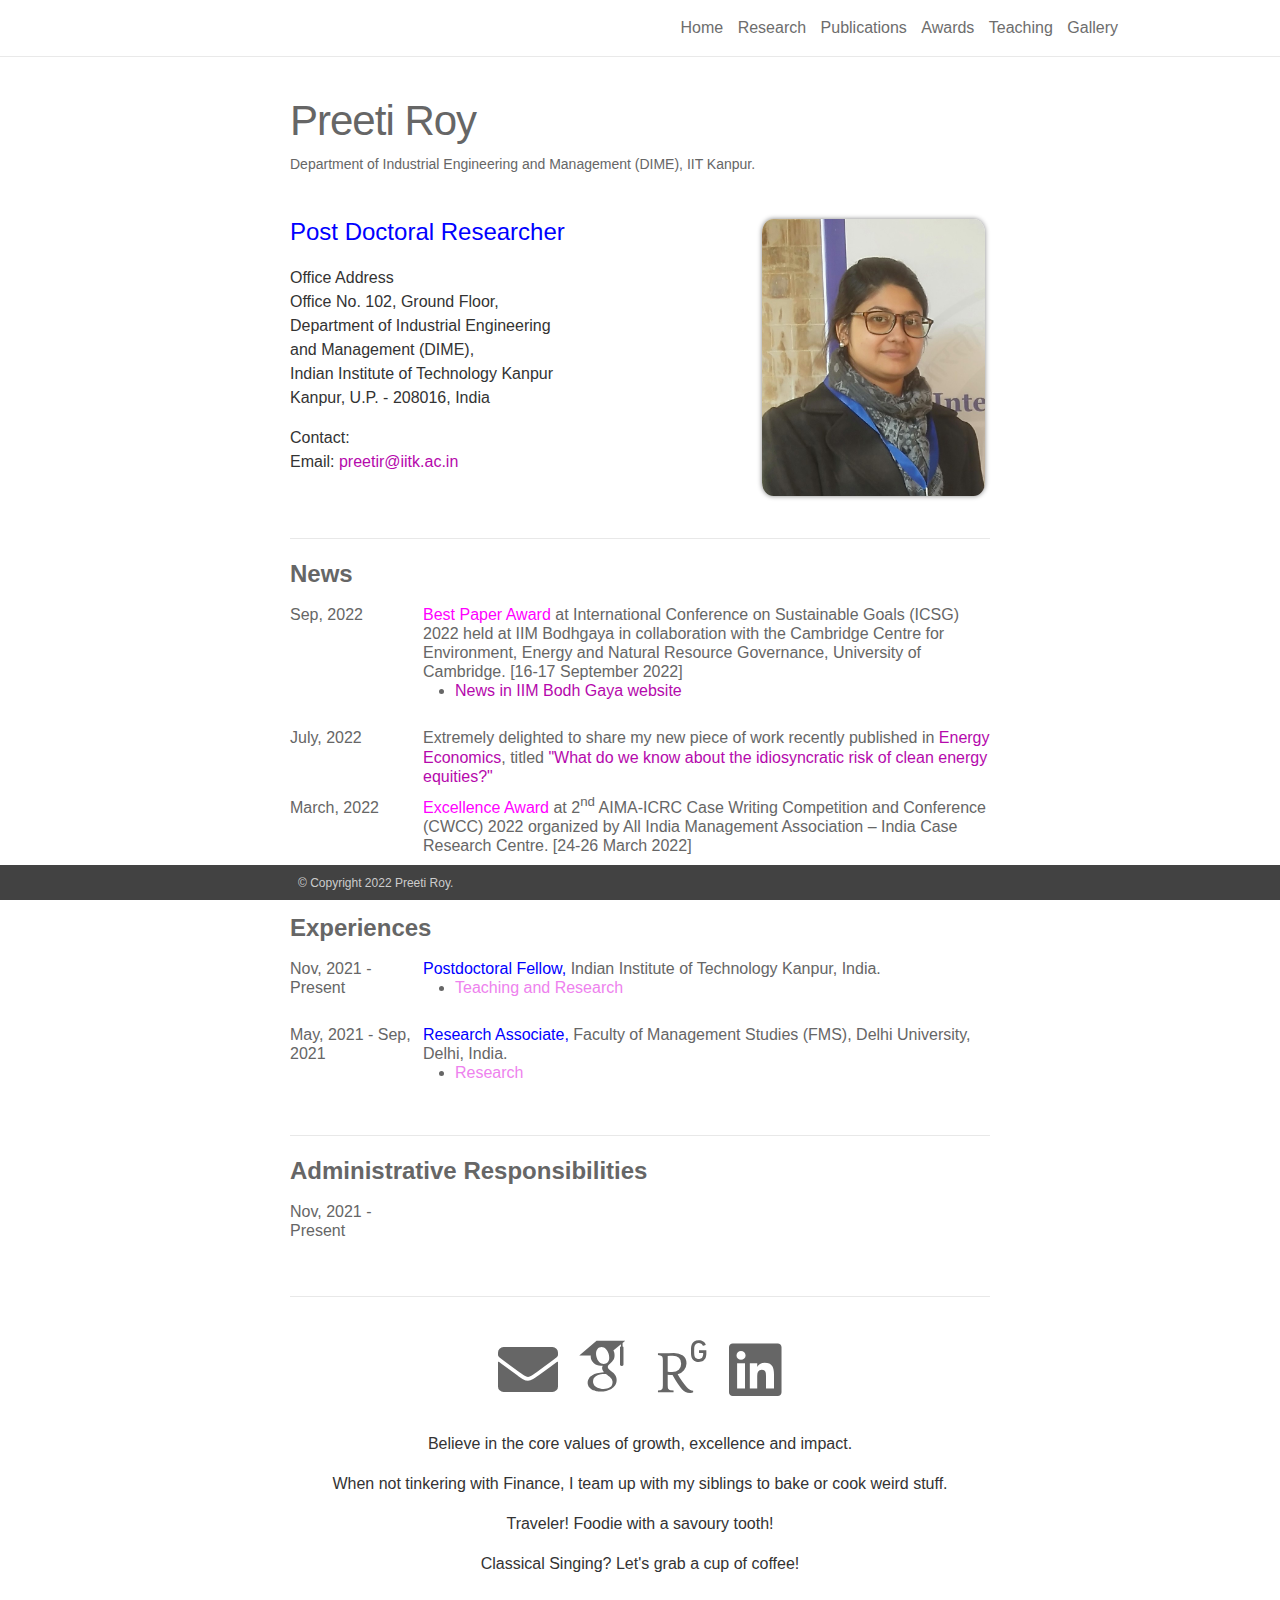
==== index.html @ ba915fcb "Add files via upload" ====
<!DOCTYPE html>
<html>
<meta http-equiv="content-type" content="text/html;charset=utf-8" />

<head>
  <meta charset="utf-8">
  <meta name="viewport" content="width=device-width initial-scale=1" />
  <meta http-equiv="X-UA-Compatible" content="IE=edge">
  <title>Preeti Roy | Home</title>
  <meta name="description" content="I am an Postdoctoral Research Associate in the Department of Industrial Engineering and Management at  the Indian Institute of Technology, Kanpur. 
">
  <link rel="shortcut icon" href="assets/img/favicon.html">
  <link rel="stylesheet" href="assets/css/main.css">
  <link rel="canonical" href="index.html">
</head>

<body>
  <header class="site-header">
    <div class="wrapper">
      <nav class="site-nav">
        <input type="checkbox" id="nav-trigger" class="nav-trigger" />
        <label for="nav-trigger">
          <span class="menu-icon">
            <svg viewBox="0 0 18 15" width="18px" height="15px">
              <path fill="#424242"
                d="M18,1.484c0,0.82-0.665,1.484-1.484,1.484H1.484C0.665,2.969,0,2.304,0,1.484l0,0C0,0.665,0.665,0,1.484,0 h15.031C17.335,0,18,0.665,18,1.484L18,1.484z" />
              <path fill="#424242"
                d="M18,7.516C18,8.335,17.335,9,16.516,9H1.484C0.665,9,0,8.335,0,7.516l0,0c0-0.82,0.665-1.484,1.484-1.484 h15.031C17.335,6.031,18,6.696,18,7.516L18,7.516z" />
              <path fill="#424242"
                d="M18,13.516C18,14.335,17.335,15,16.516,15H1.484C0.665,15,0,14.335,0,13.516l0,0 c0-0.82,0.665-1.484,1.484-1.484h15.031C17.335,12.031,18,12.696,18,13.516L18,13.516z" />
            </svg>
          </span>
        </label>
        <div class="trigger">
          <!-- About -->
          <a class="page-link" href="index.html">Home</a>
          <a class="page-link" href="research/research.html">Research</a>
          <a class="page-link" href="publications/publications.html">Publications</a>
          <a class="page-link" href="awards/awards.html">Awards</a>
          <a class="page-link" href="teaching/teaching.html">Teaching</a>
          <!-- CV link -->
          <!--<a class="page-link" href="assets/pdf/CV_Preeti.pdf">CV</a>-->
          <a class="page-link" href="gallery/gallery.html">Gallery</a>
        </div>
      </nav>
    </div>
  </header>
  <div class="page-content">
    <div class="wrapper">
      <div class="post">
        <header class="post-header">
          <h1 class="post-title"><strong>Preeti</strong> Roy</h1>
          <h5 class="post-description"><a href="https://www.iitk.ac.in/ime/"> Department of Industrial Engineering and
              Management (DIME)</a>, <a href="https://www.iitk.ac.in/">IIT Kanpur</a>.</h5>
        </header>
        <article class="post-content <strong>Preeti</strong> Roy clearfix">
          <div class="profile col one right">
            <!--<img class="one" src="assets/img/Preeti_1.jpg">-->
            <!--<img src="assets/img/Roy1.jpeg" alt="preeti" width="100%" style="border-radius:5%">
            <img src="assets/img/Roy2.jpeg" alt="preeti" width="100%" style="border-radius:5%">
            <img src="assets/img/ROY3.jpeg" alt="preeti" width="100%" style="border-radius:5%">-->
            <!--<img src="assets/img/ps.jpg" alt="preeti" width="100%" style="border-radius:5%">-->
            <!--<img src="assets/img/Preeti_1.jpg" alt="preeti" width="100%" style="border-radius:5%">-->
            <img src="assets/img/Gallery/IIFT_2022/DEC_IIFT_2022_cropped.jpg" alt="preeti" width="100%"
              style="border-radius:5%">
            <!--<img src="assets/img/Roy2.jpeg" alt="preeti" width="100%"
              style="border-radius:5%">-->
          </div>
          <div id="detail">
            <!-- 1st paragraph: Details-->
            <p>
              <font size="5">
                <font color="blue">Post Doctoral Researcher</br></font>
              </font>
            <p><strong>Office Address</strong><br />
              Office No. 102, Ground Floor,</br>
              Department of Industrial Engineering</br>
              and Management (DIME),</br>
              Indian Institute of Technology Kanpur</br>
              Kanpur, U.P. - 208016, India</font></br>


            </p>
            <!-- 2nd paragraph: Contact-->
            <p><strong>Contact:</strong><br />
              <strong>Email:</strong> <a href="mailto:preetir@iitk.ac.in">preetir@iitk.ac.in</a><br />
              <!--<strong>Phone:</strong> (internal) +91-512-679 (landline), (external) +91--->
            </p>
          </div>
        </article>
        <div class="news">
          <h2>News</h2>
          <table>
            <tr>
              <td class="date">Sep, 2022</td>
              <td class="announcement">
                <font size="3">
                  <font color="magenta">Best Paper Award</font>
                </font> at International Conference on Sustainable Goals (ICSG) 2022 held at IIM Bodhgaya in
                collaboration with the Cambridge Centre for Environment, Energy and Natural Resource Governance,
                University of Cambridge. [16-17 September 2022]
                <ul>
                  <li><a href="https://iimbg.ac.in/icsg2022/">News in IIM Bodh Gaya website</a></li>

                </ul>
              </td>
            </tr>
            <tr>
              <td class="date">July, 2022</td>
              <td class="announcement">
                Extremely delighted to share my new piece of work recently published in <a
                  href="https://www.sciencedirect.com/journal/energy-economics">Energy Economics</a>, titled <a
                  href="https://www.sciencedirect.com/science/article/pii/S0140988322003218?dgcid=author">"What do we
                  know about the idiosyncratic risk of clean energy equities?"</a>
              </td>
            </tr>
            <tr>
              <td class="date">March, 2022</td>
              <td class="announcement">
                <font size="3">
                  <font color="magenta">Excellence Award</font>
                </font> at 2<sup>nd</sup> AIMA-ICRC Case Writing Competition and Conference (CWCC) 2022 organized by All
                India Management Association – India Case Research Centre. [24-26 March 2022]
              </td>
            </tr>
          </table>
        </div>



        </article>
        <div class="news">
          <h2>Experiences</h2>
          <table>
            <tr>
              <td class="date">Nov, 2021 - Present</td>
              <td class="announcement">
                <font size="3">
                  <font color="blue">Postdoctoral Fellow,</font>
                </font>Indian Institute of Technology Kanpur, India.
                <ul>
                  <li>
                    <font size="3">
                      <font color="Violet">Teaching and Research</font>
                    </font>
                  </li>

                </ul>
              </td>
            </tr>


            <tr>
              <td class="date">May, 2021 - Sep, 2021</td>
              <td class="announcement">
                <font size="3">
                  <font color="blue">Research Associate,</font>
                </font>Faculty of Management Studies (FMS), Delhi University, Delhi, India.
                <ul>
                  <li>
                    <font size="3">
                      <font color="Violet">Research</font>
                    </font>
                  </li>

                </ul>
              </td>
            </tr>
          </table>
        </div>


        </article>
        <div class="news">
          <h2>Administrative Responsibilities</h2>
          <table>
            <tr>
              <td class="date">Nov, 2021 - Present</td>
              <td class="announcement">

              </td>
            </tr>
          </table>
        </div>

        <div class="social">
          <span class="contacticon center">
            <a href="mailto:preetir@iitk.ac.in"><i class="fas fa-envelope"></i></a>
            <a href="https://scholar.google.com/" target="_blank" title="Google Scholar"><i
                class="ai ai-google-scholar"></i></a>
            <a href="https://scholar.google.com/" target="_blank" title="ResearchGate"><i
                class="ai ai-researchgate"></i></a>
            <a href="https://scholar.google.com/" target="_blank" title="linkedin"><i class="fab fa-linkedin"></i></a>



          </span>
          <div class="col four caption">
            <p>Believe in the core values of growth, excellence and impact.</p>
            <p>When not tinkering with Finance, I team up with my siblings to bake or cook weird stuff.</p>
            <p>Traveler! Foodie with a savoury tooth!</p>
            <p>Classical Singing? Let's grab a cup of coffee!</p>
          </div>
        </div>
      </div>
    </div>
  </div>




  <footer>
    <div class="wrapper">
      &copy; Copyright 2022 Preeti Roy.
    </div>
  </footer>



  <!-- Load jQuery -->
  <script src="../code.jquery.com/jquery-1.12.4.min.js"></script>
  <!-- Load Common JS -->
  <script src="assets/js/common.js"></script>
  <!-- Include custom icon fonts -->
  <link rel="stylesheet" href="assets/css/fontawesome-all.min.css">
  <link rel="stylesheet" href="assets/css/academicons.min.css">


  <!-- Google Analytics -->
  <script>
    (function (i, s, o, g, r, a, m) {
      i['GoogleAnalyticsObject'] = r; i[r] = i[r] || function () {
        (i[r].q = i[r].q || []).push(arguments)
      }, i[r].l = 1 * new Date(); a = s.createElement(o),
        m = s.getElementsByTagName(o)[0]; a.async = 1; a.src = g; m.parentNode.insertBefore(a, m)
    })(window, document, 'script', '../www.google-analytics.com/analytics.js', 'ga');
    ga('create', 'UA-144668140-1', 'auto');
    ga('send', 'pageview');
  </script>
</body>

</html>
---- assets/css/main.css ----
@charset "UTF-8";
/******************************************************************************/
/******************************************************************************/
/* portfolio tinkering */
/* add on-palm to be consistent with other jekyll theme media queries */
@media screen and (min-width: 32em) { html { font-size: 16px; }
  h1, .h1 { font-size: 2.998rem; }
  .site-header { text-align: left; }
  .site-nav { margin-top: 0; }
  .site-header a { font-size: 1rem; }
  .site-header .site-title { font-size: 1.25rem; float: left; }
  .site-header .site-nav { float: right; }
  blockquote { margin-left: 2rem; padding: 2rem; }
  .social-icons-left { text-align: left; }
  .social-icons-right { text-align: right; }
  .img_row { height: 91.6666666667px; }
  .col { padding: 1.6666666667px; } }
@media screen and (min-width: 48em) { html { font-size: 18px; }
  .img_row { height: 183.3333333333px; }
  .col { padding: 3.3333333333px; } }
@media screen and (min-width: 64em) { html { font-size: 20px; }
  .img_row { height: 275px; }
  .col { padding: 5px; } }
@media screen and (min-width: 78em) { em img { max-width: 56rem; margin-left: -7em; } }
/*!

  BASSCSS

  Next-level CSS toolkit - basscss.com

  Made with love by Jxnblk - ©2014 Brent Jackson
  MIT License http://opensource.org/licenses/MIT

*/
/* Basscss Base Buttons */
button, .button { font-family: Helvetica, sans-serif; font-size: inherit; font-weight: normal; text-decoration: none; cursor: pointer; display: inline-block; box-sizing: border-box; line-height: 1.125rem; padding: 0.5rem 1rem; margin: 0; height: auto; border: 1px solid transparent; vertical-align: middle; -webkit-appearance: none; }

::-moz-focus-inner { border: 0; padding: 0; }

.button:hover { text-decoration: none; }

/* Basscss Base Forms */
input, select, textarea, fieldset { font-size: 1rem; margin-top: 0; margin-bottom: 0.5rem; }

input[type=text], input[type=datetime], input[type=datetime-local], input[type=email], input[type=month], input[type=number], input[type=password], input[type=search], input[type=tel], input[type=time], input[type=url], input[type=week] { box-sizing: border-box; height: 2.25rem; padding: 0.5rem 0.5rem; vertical-align: middle; -webkit-appearance: none; }

select { box-sizing: border-box; line-height: 1.75; padding: 0.5rem 0.5rem; }

select:not([multiple]) { height: 2.25rem; vertical-align: middle; }

textarea { box-sizing: border-box; line-height: 1.75; padding: 0.5rem 0.5rem; }

.fieldset-reset { padding: 0; margin-left: 0; margin-right: 0; border: 0; }

.fieldset-reset legend { padding: 0; }

body, button { margin: 0; }

button, input, select, textarea { font-family: inherit; font-size: 100%; }

img { max-width: 100%; }

svg { max-height: 100%; }

/* Basscss Base Typography */
body { font-family: Helvetica, Arial, sans-serif; line-height: 1.5; font-size: 100%; }

h1, h2, h3, h4, h5, h6 { font-family: Helvetica, sans-serif; font-weight: 900; line-height: 1.25; margin-top: 1em; margin-bottom: .5em; }

p, dl, ol, ul { font-size: 1rem; margin-top: 0; margin-bottom: 1rem; }

ol, ul { padding-left: 2rem; }

pre, code, samp { font-family: "Source Code Pro", Consolas, monospace; font-size: inherit; }

pre { margin-top: 0; margin-bottom: 1rem; overflow-x: scroll; }

hr { margin-top: 2rem; margin-bottom: 2rem; }

blockquote { margin-top: 2rem; margin-bottom: 2rem; margin-left: 0; padding-left: 1rem; padding-right: 1rem; }

blockquote, blockquote p { font-size: 1.25rem; font-style: italic; }

h1, .h1 { font-size: 2.998rem; }

h2, .h2 { font-size: 1.5rem; }

h3, .h3 { font-size: 1.25rem; }

h4, .h4 { font-size: 1rem; }

h5, .h5 { font-size: 0.875rem; }

h6, .h6 { font-size: 0.75rem; }

.list-reset { list-style: none; padding-left: 0; }

.button-blue { color: white; background-color: #B509AC; border-radius: 3px; transition-duration: .1s; transition-timing-function: ease-out; transition-property: box-shadow, background-color; }

.button-blue:hover { opacity: .875; }

.button-blue:active, .button-blue.is-active { box-shadow: inset 0 0 0 32px rgba(0, 0, 0, 0.125), inset 0 2px 3px 0 rgba(0, 0, 0, 0.25); }

.button-blue:focus { outline: none; box-shadow: 0 0 0 2px rgba(255, 255, 255, 0.5), 0 0 1px 4px rgba(38, 152, 186, 0.5); }

.button-blue:disabled, .button-blue.is-disabled { opacity: .5; }

.highlight { -webkit-text-size-adjust: none; }

.highlight .c, .highlight .cs, .highlight .cm, .highlight .cp, .highlight .c1 { color: #666; font-style: italic; }

.highlight .k, .highlight .kc, .highlight .kd, .highlight .kn, .highlight .kr, .highlight .kt, .highlight .kp { color: #00369f; }

.highlight .na, .highlight .nb, .highlight .nc, .highlight .no, .highlight .nd, .highlight .ni, .highlight .ne, .highlight .nf, .highlight .nl, .highlight .nn, .highlight .nx { color: #333; }

.highlight .mi, .highlight .il { color: #009f06; }

.highlight .s, .highlight .sb, .highlight .sc, .highlight .sd, .highlight .s2, .highlight .s3, .highlight .sh, .highlight .si, .highlight .sx, .highlight .sr, .highlight .ss, .highlight .s1 { color: #FF3636; }

.hljs-title, .hljs-id, .scss .hljs-preprocessor { color: #FF3636; font-weight: bold; }

.highlight .k { font-weight: normal; }

.highlight .nc, .highlight .no { color: #00369f; }

.highlight .o { color: #00369f; font-weight: normal; }

.highlight .nb { color: #009f06; }

.highlight .sr { color: #009f06; }

.highlight .ss { color: #B509AC; }

.hljs-built_in { color: #00369f; }

.hljs-preprocessor, .hljs-pragma, .hljs-pi, .hljs-doctype, .hljs-shebang, .hljs-cdata { color: #666; font-weight: bold; }

.hljs-deletion { background: #ffdddd; }

.hljs-addition { background: #ddffdd; }

.diff .hljs-change { background: #00369f; }

.hljs-chunk { color: #ccc; }

/* Basscss Color Base */
body { color: #333; background-color: white; }

a { color: #B509AC; text-decoration: none; }

a:hover { text-decoration: underline; }

pre, code { background-color: #eee; border-radius: 3px; }

hr { border: 0; border-bottom-style: solid; border-bottom-width: 1px; border-bottom-color: #ccc; }

/* Basscss Colors */
.dark-gray { color: #333; }

.white { color: white; }

.blue { color: #2698BA; }

.mid-gray { color: #666; }

.light-gray { color: #ccc; }

.lighter-gray { color: #eee; }

.red { color: #FF3636; }

.green { color: #00ab37; }

.yellow { color: #efcc00; }

.orange { color: #F29105; }

.bg-dark-gray { background-color: #333; }

.bg-white { background-color: white; }

.bg-blue { background-color: #2698BA; }

.bg-mid-gray { background-color: #666; }

.bg-light-gray { background-color: #ccc; }

.bg-lighter-gray { background-color: #eee; }

.bg-red { background-color: #FF3636; }

.bg-green { background-color: #00ab37; }

.bg-yellow { background-color: #efcc00; }

.bg-orange { background-color: #F29105; }

.bg-darken-1 { background-color: rgba(0, 0, 0, 0.0625); }

.bg-darken-2 { background-color: rgba(0, 0, 0, 0.125); }

.bg-darken-3 { background-color: rgba(0, 0, 0, 0.25); }

.bg-darken-4 { background-color: rgba(0, 0, 0, 0.5); }

/* Basscss Utility Headings */
.h00 { font-size: 4rem; }

.h0 { font-size: 3rem; }

@media (min-width: 52em) { .h00-responsive { font-size: 8vw; }
  .h0-responsive { font-size: 6vw; }
  .h1-responsive { font-size: 4vw; } }
@media (min-width: 96em) { .h00-responsive { font-size: 7.68rem; }
  .h0-responsive { font-size: 5.76rem; }
  .h1-responsive { font-size: 3.84rem; } }
/* Basscss Utility Typography */
.bold { font-weight: bold; }

.regular { font-weight: normal; }

.italic { font-style: italic; }

.caps { text-transform: uppercase; letter-spacing: .2em; }

.left-align { text-align: left; }

.center { text-align: center; }

.right-align { text-align: right; }

.justify { text-align: justify; }

.nowrap { white-space: nowrap; }

/* Basscss Utility White Space */
.m0 { margin: 0; }

.mt0 { margin-top: 0; }

.mr0 { margin-right: 0; }

.mb0 { margin-bottom: 0; }

.ml0 { margin-left: 0; }

.m1 { margin: 0.5rem; }

.mt1 { margin-top: 0.5rem; }

.mr1 { margin-right: 0.5rem; }

.mb1 { margin-bottom: 0.5rem; }

.ml1 { margin-left: 0.5rem; }

.m2 { margin: 1rem; }

.mt2 { margin-top: 1rem; }

.mr2 { margin-right: 1rem; }

.mb2 { margin-bottom: 1rem; }

.ml2 { margin-left: 1rem; }

.m3 { margin: 2rem; }

.mt3 { margin-top: 2rem; }

.mr3 { margin-right: 2rem; }

.mb3 { margin-bottom: 2rem; }

.ml3 { margin-left: 2rem; }

.m4 { margin: 4rem; }

.mt4 { margin-top: 4rem; }

.mr4 { margin-right: 4rem; }

.mb4 { margin-bottom: 4rem; }

.ml4 { margin-left: 4rem; }

.mxn1 { margin-left: -0.5rem; margin-right: -0.5rem; }

.mxn2 { margin-left: -1rem; margin-right: -1rem; }

.mxn3 { margin-left: -2rem; margin-right: -2rem; }

.mxn4 { margin-left: -4rem; margin-right: -4rem; }

.mx-auto { margin-left: auto; margin-right: auto; }

.p1 { padding: 0.5rem; }

.py1 { padding-top: 0.5rem; padding-bottom: 0.5rem; }

.px1 { padding-left: 0.5rem; padding-right: 0.5rem; }

.p2 { padding: 1rem; }

.py2 { padding-top: 1rem; padding-bottom: 1rem; }

.px2 { padding-left: 1rem; padding-right: 1rem; }

.p3 { padding: 2rem; }

.py3 { padding-top: 2rem; padding-bottom: 2rem; }

.px3 { padding-left: 2rem; padding-right: 2rem; }

.p4 { padding: 4rem; }

.py4 { padding-top: 4rem; padding-bottom: 4rem; }

.px4 { padding-left: 4rem; padding-right: 4rem; }

html, body { height: auto; min-height: 100%; -webkit-text-size-adjust: 100%; }

img { max-width: none; }

em img { max-width: 100%; margin-left: 0; }

body { box-sizing: border-box; -moz-box-sizing: border-box; -webkit-box-sizing: border-box; }

.wrapper { max-width: -webkit-calc(800px - (50px * 2)); max-width: calc(800px - (50px * 2)); margin-right: auto; margin-left: auto; padding-right: 50px; padding-left: 50px; }

.clearfix:before, .wrapper:before, .clearfix:after, .wrapper:after { content: ' '; display: table; }

.clearfix:after, .wrapper:after { clear: both; }

.left { float: left; }

.right { float: right; }

.site-header { border-bottom: 1px solid #e8e8e8; background-color: #fff; opacity: 0.95; position: fixed; left: 0px; top: 0px; width: 120%; z-index: 50; }

.site-title { font-size: 20px; line-height: 56px; letter-spacing: -1px; margin-bottom: 0; }

.site-nav { float: right; line-height: 56px; }
.site-nav .nav-trigger { display: none; }
.site-nav .menu-icon { display: none; }
.site-nav .page-link { line-height: 1.5; }
.site-nav .page-link:not(:first-child) { margin-left: 10px; }
@media screen and (max-width: 600px) { .site-nav { position: absolute; top: 9px; right: 25px; background-color: white; border: 1px solid #e8e8e8; border-radius: 5px; text-align: right; }
  .site-nav label[for="nav-trigger"] { display: block; float: right; width: 36px; height: 36px; z-index: 2; cursor: pointer; }
  .site-nav .menu-icon { display: block; float: right; width: 36px; height: 26px; line-height: 0; padding-top: 10px; text-align: center; }
  .site-nav .menu-icon > svg path { fill: #424242; }
  .site-nav input ~ .trigger { clear: both; display: none; }
  .site-nav input:checked ~ .trigger { display: block; padding-bottom: 5px; }
  .site-nav .page-link { display: block; padding: 5px 10px; margin-left: 10px; }
  .site-nav .page-link:not(:last-child) { margin-right: 0; } }

.header-bar { border-bottom: 1px solid #ccc; font-size: 20px; display: block; opacity: 0.75; width: 100%; text-align: center; padding-top: 25px; padding-bottom: 4rem; line-height: 3em; z-index: 25; }
.header-bar h1 { color: #B509AC; font-size: 75px; }
.header-bar h2 { font-size: 25px; }

.site { display: -webkit-box; display: -webkit-flex; display: -ms-flexbox; display: flex; -webkit-box-orient: vertical; -webkit-box-direction: normal; -webkit-flex-direction: column; -ms-flex-direction: column; flex-direction: column; min-height: 100vh; }

.site-wrap { -webkit-box-flex: 1; -webkit-flex: 1; -ms-flex: 1 0 auto; flex: 1 0 auto; }

footer { background-color: #424242; border-top: thin solid #424242; color: #ccc; font-size: 0.75rem; font-weight: 300; padding: 0.5rem; position: fixed; left: 0px; bottom: 0px; width: 100%; }
footer a { color: #fff; }
footer a:hover { color: #B509AC; }

.page-content { padding: 100px 0; /* VERTICAL PADDING FOR TITLE ON EVERY PAGE */ }

.page-heading { font-size: 20px; }

.contacticon { display: block; font-size: 60px; margin: 10px; }

.center { text-align: center; }

.post-header { margin-bottom: 40px; }

.post-list { margin: 0; padding: 0; list-style: none; }
.post-list > li { border-bottom: 1px solid #ccc; padding-bottom: 2rem; padding-top: 2rem; }

.post-title { font-size: 42px; letter-spacing: -1px; line-height: 1; margin-bottom: 10px; margin-top: 0; }

.post-content h2 { font-size: 42px; }
.post-content h3 { font-size: 30px; }
.post-content h4 { font-size: 20px; }

.post-meta { color: #828282; font-size: 0.875rem; margin-bottom: 0px; }

.post-link { display: block; font-size: 42px; }

.project { box-sizing: border-box; float: left; height: 250px; padding: 10px; vertical-align: middle; width: 33.33%; }
.project .thumbnail { overflow: hidden; height: 200px; width: 100%; }
.project .thumbnail img { height: auto; position: relative; left: -25%; top: -5%; width: 500px; }
.project .thumbnail a { float: left; height: 230px; position: relative; width: 100%; }
.project .thumbnail a span { display: none; position: absolute; top: 0; left: 0; bottom: 0; right: 0; background: rgba(0, 0, 0, 0.4); color: #e8e8e8; padding: 40px; text-align: center; }
.project .thumbnail a span h1 { font-size: 1.5rem; margin: 0; }
.project .thumbnail a span p { color: #e8e8e8; }
.project .thumbnail a:hover span { display: block; }

.profile img { box-shadow: 0 0 5px #828282; width: 100%; }

.address { font-family: monospace; }
.address p { margin: 0; }

.news { border-top: 1px solid #e8e8e8; margin-top: 30px; padding-top: 20px; }
.news h2 { font-weight: bold; margin-top: 0; margin-bottom: 10px; }
.news table { border-collapse: collapse; width: 100%; }
.news table .date { width: 19%; }
.news table .announcement { width: 81%; }
.news table tr { text-align: left; }
.news table td { padding: 6px 0; vertical-align: top; border: none; }

.social { border-top: 1px solid #e8e8e8; margin-top: 50px; padding-top: 20px; }

.pagination { font-size: 1rem; font-family: 'Lato', 'Helvetica Neue', Helvetica, sans-serif; font-weight: 300; text-align: center; }

.pagination a, .pagination .disabled { -webkit-transition: all 0.2s ease-in-out; -moz-transition: all 0.2s ease-in-out; transition: all 0.2s ease-in-out; background: #fafafa; border-radius: 0.1875em; border: 1px solid #f3f3f3; color: #333333; padding: 1em 1.5em; }

.pagination .disabled, .pagination .pagination-meta { opacity: 0.5; }

.pagination .pagination-meta { overflow: hidden; }

.pagination a:hover, .pagination a:focus { background: white; color: #B509AC; }

.pagination a:active { background: #f7f7f7; }

.pagination .button { font-size: 1rem; font-weight: 300; letter-spacing: 1px; }

.button-disabled { opacity: 0.55; background-color: #999; }

.button-disabled:hover, .button-disabled:active, .button-disabled:focus { cursor: not-allowed; background-color: #999; }

.publications h2 { color: #B509AC; font-size: 32px; margin-bottom: 30px; text-align: center; }

.year { border-top: 1px solid #ccc; color: #ccc; margin: 0 -3em -2.5ex -2em; padding-top: 1ex; text-align: right; }

.bibliography { margin-bottom: 50px; margin-top: 20px; list-style-type: circle; }
.bibliography li { margin: 10px 0; position: relative; }
.bibliography li span { display: block; }
.bibliography li .title { font-weight: bolder; }
.bibliography li .author a { border-bottom: 1px dashed #B509AC; }
.bibliography li .author a:hover { border-bottom-style: solid; text-decoration: none; }
.bibliography li .author > em { border-bottom: 1px solid; font-style: normal; }
.bibliography li a.abstract, .bibliography li a.bibtex { cursor: pointer; }
.bibliography li .hidden { font-size: 0.875rem; max-height: 0px; overflow: hidden; text-align: justify; -webkit-transition: 0.15s ease; -moz-transition: 0.15s ease; -ms-transition: 0.15s ease; -o-transition: 0.15s ease; transition: all 0.15s ease; }
.bibliography li .hidden p { line-height: 1.4em; margin: 10px; }
.bibliography li .hidden pre { font-size: 1em; line-height: 1.4em; padding: 10px; }
.bibliography li .hidden.open { max-height: 100em; -webkit-transition: 0.15s ease; -moz-transition: 0.15s ease; -ms-transition: 0.15s ease; -o-transition: 0.15s ease; transition: all 0.15s ease; }
.bibliography li span.abstract.hidden { border: dashed 1px white; }
.bibliography li span.abstract.hidden.open { border-color: #828282; }
.bibliography abbr { position: absolute; left: -7em; }

.star { color: #B509AC; font-style: normal; }

blockquote { border-left: 5px solid #7a7a7a; font-style: italic; margin-left: 0.5rem; padding: 0.5rem; }

blockquote footer { background-color: #fff; border-color: transparent; color: #7a7a7a; font-size: .85rem; font-style: normal; text-align: left; padding: 0; }

pre, pre code { background-color: transparent; border-radius: 0; }

pre, code { font-family: "Source Code Pro", Consolas, monospace; }

code { color: #333; font-size: 85%; padding-bottom: 0.1em; padding-left: 0.2em; padding-right: 0.2em; padding-top: 0.1em; }

pre { padding: 1.125em; line-height: 1.11; overflow-x: scroll; margin-bottom: 0.88em; background-color: #fafafa; }

.highlight .p { font-size: 1.125rem; line-height: 1; }

pre { counter-reset: line-numbering; white-space: pre; overflow-x: auto; word-break: inherit; word-wrap: inherit; }

pre a { background-image: none; }

pre a::before { content: counter(line-numbering); counter-increment: line-numbering; padding-right: 1em; /* space after numbers */ width: 25px; text-align: right; opacity: 0.7; display: inline-block; color: #ccc; margin-right: 16px; font-size: 13px; -webkit-touch-callout: none; -webkit-user-select: none; -khtml-user-select: none; -moz-user-select: none; -ms-user-select: none; user-select: none; }

pre a:first-of-type::before { padding-top: 10px; }

pre a:last-of-type::before { padding-bottom: 10px; }

pre a:only-of-type::before { padding: 10px; }

figure > img { display: block; }

figcaption { font-size: 0.875rem; }

.blankbox { background: #B509AC; }

.img_row { /*height: $img-height;*/ width: 100%; overflow: hidden; box-sizing: border-box; }

.col { width: 100%; height: 100%; object-fit: cover; box-sizing: border-box; /*padding: $img-spacing;*/ }

.one { width: 33.33%; }

.two { width: 66.66%; }

.three { width: 100%; }

.caption { height: 100%; color: #aaa; text-align: center; vertical-align: middle; font-size: 12px; }

.gist, .gist .highlight .p { font-size: .75rem; }

.gist .lines { width: 100%; }

a { color: #666; text-decoration: none; }
a:hover { color: #B509AC; text-decoration: none; }

article a, .news a { color: #B509AC; font-weight: 100; }
article a:hover, .news a:hover { text-decoration: underline; }

.social a { color: #666; }
.social a:hover { color: #B509AC; }

.measure { margin: 0 auto; max-width: 42rem; }

.social-icons-left, .social-icons-right { text-align: center; float: none; }

.social-icons { font-size: 1.25rem; padding: 0.5em 0 0 0; width: 100%; }

.social-icons a.fa { cursor: pointer; opacity: 0.8; padding: 0.2em; }

.social-icons a.fa:hover { opacity: 1; }

.social-icons iframe[title=Flattr] { position: relative; top: 0.1em; }

/* Table styles copied from Bootstrap Copyright (c) 2013 Twitter, Inc
*/
table { width: 100%; max-width: 100%; margin-bottom: 1.5; }
table > thead > tr > th, table > thead > tr > td, table > tbody > tr > th, table > tbody > tr > td, table > tfoot > tr > th, table > tfoot > tr > td { padding: 12px; line-height: 1.2; vertical-align: top; border-top: 1px solid #333; }
table > thead > tr > th { vertical-align: bottom; border-bottom: 2px solid #333; }
table > caption + thead > tr:first-child > th, table > caption + thead > tr:first-child > td, table > colgroup + thead > tr:first-child > th, table > colgroup + thead > tr:first-child > td, table > thead:first-child > tr:first-child > th, table > thead:first-child > tr:first-child > td { border-top: 0; }
table > tbody + tbody { border-top: 2px solid #333; }

html { font-size: 16px; }

body { color: #666; font-weight: 100; }

abbr { border-bottom: 1px black dotted; cursor: help; }

p { color: #333; line-height: 1.5; }

small, .small { font-size: 0.707rem; }

sup { position: relative; vertical-align: middle; top: -0.9ex; }

h1, h2, h3, h4, h5, h6 { font-weight: 100; }

div.equation { margin: 0.5rem 0; }
---- assets/css/academicons.min.css ----
.ai-ul,.fa-ul{list-style-type:none}.ai-li,.fa-li{top:.14285714em;text-align:center}.ai-fw,.ai-li,.fa-fw,.fa-li{text-align:center}.ai.fa-pull-left,.fa.fa-pull-left{margin-right:.3em}@font-face{font-family:Academicons;src:url(../fonts/academiconsfd89.eot?v=1.8.2);src:url(../fonts/academiconsfd89.eot?v=1.8.2) format('embedded-opentype'),url(../fonts/academiconsfd89.ttf?v=1.8.2) format('truetype'),url(../fonts/academiconsfd89.woff?v=1.8.2) format('woff'),url(../fonts/academiconsfd89.svg?v=1.8.2#academicons) format('svg');font-weight:400;font-style:normal}.ai{display:inline-block;font:normal normal normal 14px/1 Academicons;font-size:inherit;text-rendering:auto;-webkit-font-smoothing:antialiased;-moz-osx-font-smoothing:grayscale}.ai-lg,.fa-lg{line-height:.75em;vertical-align:-15%}.ai-academia:before{content:"\e800"}.ai-academia-square:before{content:"\e801"}.ai-acclaim:before{content:"\e802"}.ai-acclaim-square:before{content:"\e803"}.ai-acm:before{content:"\e804"}.ai-acm-square:before{content:"\e805"}.ai-ads:before{content:"\e806"}.ai-ads-square:before{content:"\e807"}.ai-arxiv:before{content:"\e808"}.ai-arxiv-square:before{content:"\e809"}.ai-biorxiv:before{content:"\e810"}.ai-biorxiv-square:before{content:"\e811"}.ai-ceur:before{content:"\e812"}.ai-ceur-square:before{content:"\e813"}.ai-coursera:before{content:"\e814"}.ai-coursera-square:before{content:"\e815"}.ai-cv-square:before{content:"\e902"}.ai-cv:before{content:"\e903"}.ai-dataverse:before{content:"\e816"}.ai-dataverse-square:before{content:"\e817"}.ai-dblp:before{content:"\e818"}.ai-dblp-square:before{content:"\e819"}.ai-depsy:before{content:"\e820"}.ai-depsy-square:before{content:"\e821"}.ai-doi:before{content:"\e822"}.ai-doi-square:before{content:"\e823"}.ai-dryad:before{content:"\e824"}.ai-dryad-square:before{content:"\e825"}.ai-figshare:before{content:"\e826"}.ai-figshare-square:before{content:"\e827"}.ai-google-scholar:before{content:"\e828"}.ai-google-scholar-square:before{content:"\e829"}.ai-ieee:before{content:"\e830"}.ai-ieee-square:before{content:"\e831"}.ai-impactstory:before{content:"\e832"}.ai-impactstory-square:before{content:"\e833"}.ai-inspire:before{content:"\e834"}.ai-inspire-square:before{content:"\e835"}.ai-mathoverflow-square:before{content:"\e900"}.ai-mathoverflow:before{content:"\e901"}.ai-mendeley:before{content:"\e836"}.ai-mendeley-square:before{content:"\e837"}.ai-open-access:before{content:"\e838"}.ai-open-access-square:before{content:"\e839"}.ai-orcid:before{content:"\e840"}.ai-orcid-square:before{content:"\e841"}.ai-osf:before{content:"\e842"}.ai-osf-square:before{content:"\e843"}.ai-overleaf:before{content:"\e844"}.ai-overleaf-square:before{content:"\e845"}.ai-philpapers:before{content:"\e846"}.ai-philpapers-square:before{content:"\e847"}.ai-piazza:before{content:"\e848"}.ai-piazza-square:before{content:"\e849"}.ai-publons:before{content:"\e850"}.ai-publons-square:before{content:"\e851"}.ai-pubmed:before{content:"\e852"}.ai-pubmed-square:before{content:"\e853"}.ai-researchgate:before{content:"\e854"}.ai-researchgate-square:before{content:"\e855"}.ai-scirate:before{content:"\e856"}.ai-scirate-square:before{content:"\e857"}.ai-springer:before{content:"\e858"}.ai-springer-square:before{content:"\e859"}.ai-zotero:before{content:"\e860"}.ai-zotero-square:before{content:"\e861"}.ai-lg{font-size:1.33333333em}.ai-2x{font-size:2em}.ai-3x{font-size:3em}.ai-4x{font-size:4em}.ai-5x{font-size:5em}.ai-fw{width:1.28571429em}.ai-ul{padding-left:0;margin-left:2.14285714em}.ai-ul>li{position:relative}.ai-li{position:absolute;left:-2.14285714em;width:2.14285714em}.ai-li.fa-lg{left:-1.85714286em}.ai-border{padding:.2em .25em .15em;border:.08em solid #eee;border-radius:.1em}.ai-pull-left{float:left}.ai-pull-right{float:right}.ai.fa-pull-right{margin-left:.3em}.fa-lg{font-size:1.33333333em}.fa-2x{font-size:2em}.fa-3x{font-size:3em}.fa-4x{font-size:4em}.fa-5x{font-size:5em}.fa-fw{width:1.28571429em}.fa-ul{padding-left:0;margin-left:2.14285714em}.fa-ul>li{position:relative}.fa-li{position:absolute;left:-2.14285714em;width:2.14285714em}.fa-li.fa-lg{left:-1.85714286em}.fa-border{padding:.2em .25em .15em;border:.08em solid #eee;border-radius:.1em}.fa-pull-left{float:left}.fa-pull-right{float:right}.fa.fa-pull-right{margin-left:.3em}
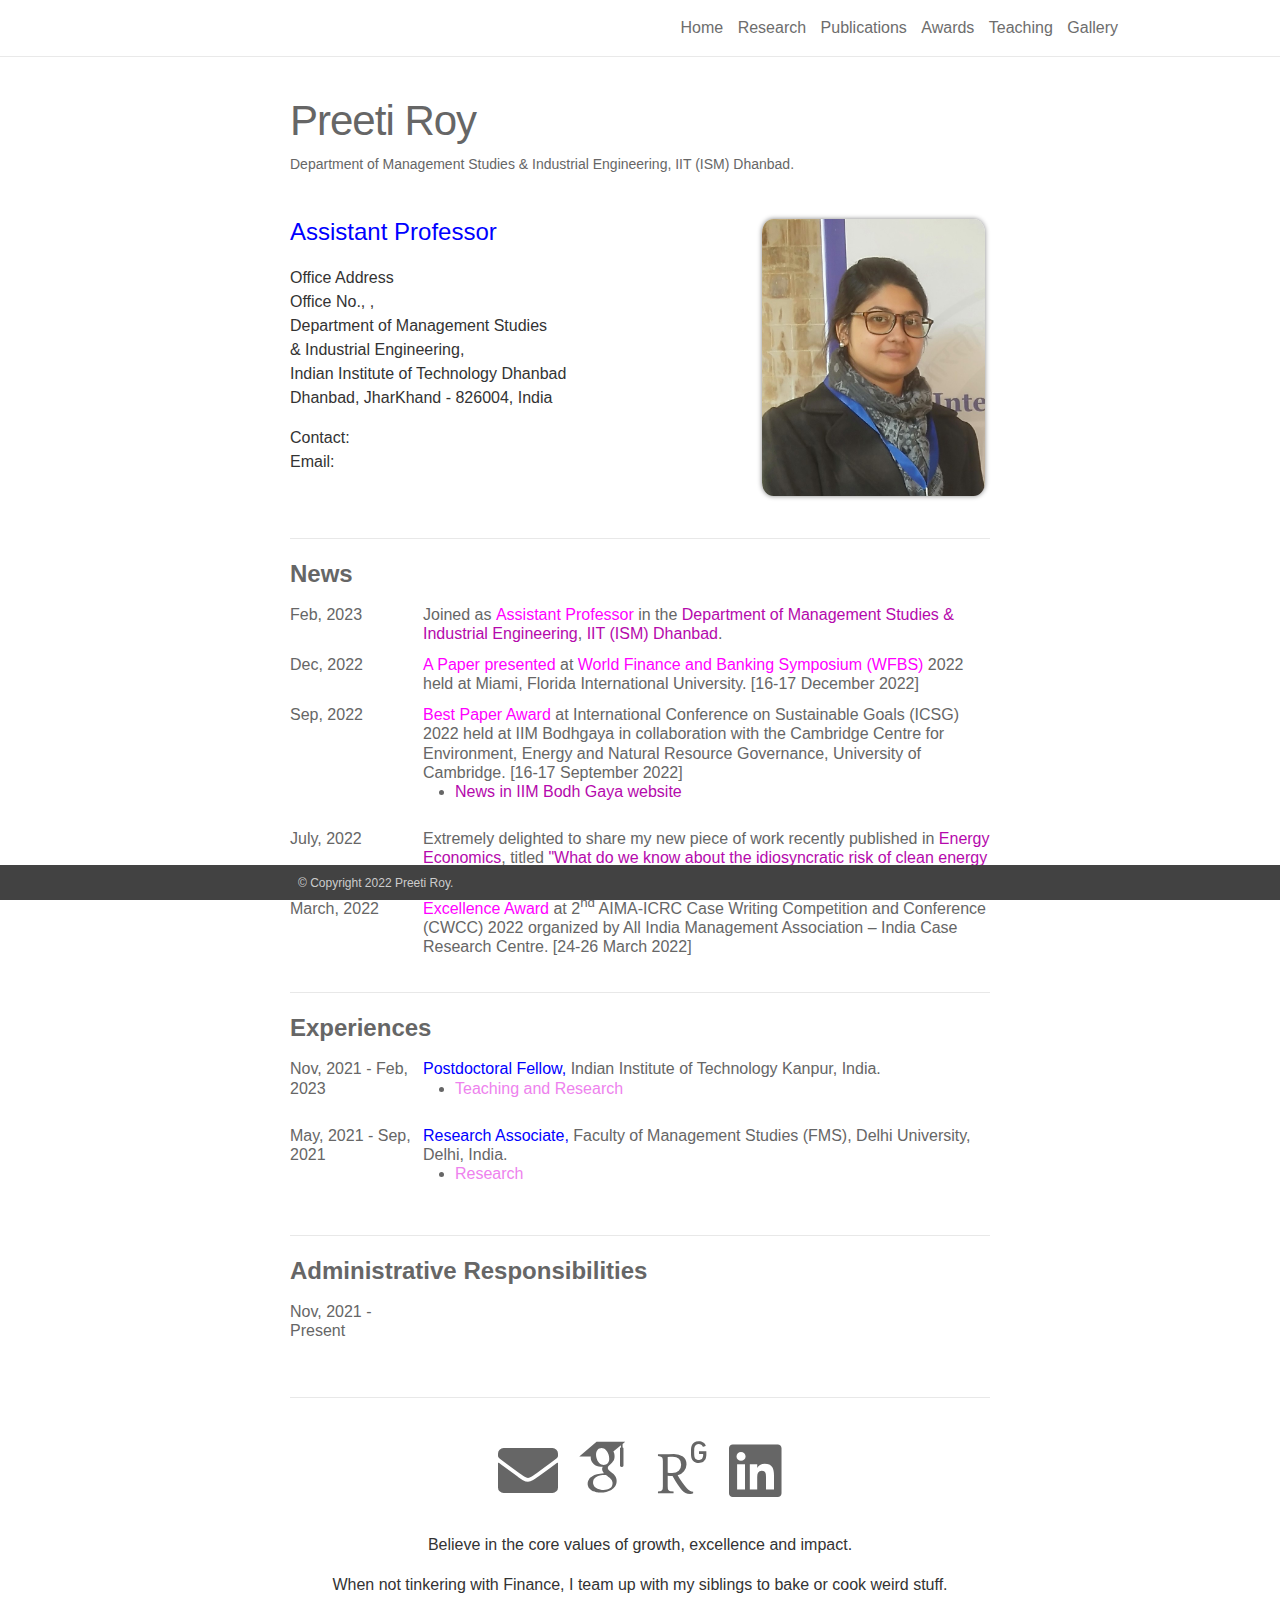
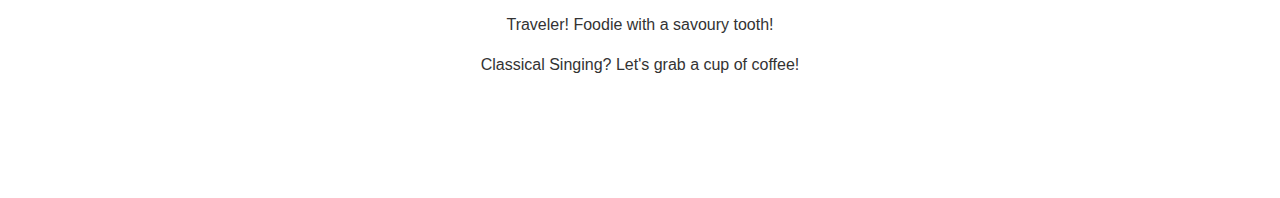
==== commit e85d13b8: "Add files via upload" ====
--- a/index.html
+++ b/index.html
@@ -7,7 +7,7 @@
   <meta name="viewport" content="width=device-width initial-scale=1" />
   <meta http-equiv="X-UA-Compatible" content="IE=edge">
   <title>Preeti Roy | Home</title>
-  <meta name="description" content="I am an Postdoctoral Research Associate in the Department of Industrial Engineering and Management at  the Indian Institute of Technology, Kanpur. 
+  <meta name="description" content="I am an Assistant Professor in the Department of Management Studies & Industrial Engineering at IIT (ISM) Dhanbad. 
 ">
   <link rel="shortcut icon" href="assets/img/favicon.html">
   <link rel="stylesheet" href="assets/css/main.css">
@@ -50,8 +50,7 @@
       <div class="post">
         <header class="post-header">
           <h1 class="post-title"><strong>Preeti</strong> Roy</h1>
-          <h5 class="post-description"><a href="https://www.iitk.ac.in/ime/"> Department of Industrial Engineering and
-              Management (DIME)</a>, <a href="https://www.iitk.ac.in/">IIT Kanpur</a>.</h5>
+          <h5 class="post-description"><a href="https://www.iitism.ac.in/index.php/Departments/dept_ms"> Department of Management Studies & Industrial Engineering</a>, <a href="https://www.iitism.ac.in/iitismnew/">IIT (ISM) Dhanbad</a>.</h5>
         </header>
         <article class="post-content <strong>Preeti</strong> Roy clearfix">
           <div class="profile col one right">
@@ -70,27 +69,50 @@
             <!-- 1st paragraph: Details-->
             <p>
               <font size="5">
-                <font color="blue">Post Doctoral Researcher</br></font>
+                <font color="blue">Assistant Professor</br></font>
               </font>
             <p><strong>Office Address</strong><br />
-              Office No. 102, Ground Floor,</br>
-              Department of Industrial Engineering</br>
-              and Management (DIME),</br>
-              Indian Institute of Technology Kanpur</br>
-              Kanpur, U.P. - 208016, India</font></br>
+              Office No., ,</br>
+              Department of Management Studies </br>
+              & Industrial Engineering,</br>
+              Indian Institute of Technology Dhanbad</br>
+              Dhanbad, JharKhand - 826004, India</font></br>
 
 
             </p>
             <!-- 2nd paragraph: Contact-->
             <p><strong>Contact:</strong><br />
-              <strong>Email:</strong> <a href="mailto:preetir@iitk.ac.in">preetir@iitk.ac.in</a><br />
+              <strong>Email:</strong> <a href="mailto:"></a><br />
               <!--<strong>Phone:</strong> (internal) +91-512-679 (landline), (external) +91--->
             </p>
           </div>
+
+
+
+
         </article>
         <div class="news">
           <h2>News</h2>
           <table>
+            <tr>
+              <td class="date">Feb, 2023</td>
+              <td class="announcement">
+                <font size="3">
+                Joined as
+                </font> <font color="magenta">Assistant Professor</font> in the <a href="https://www.iitism.ac.in/index.php/Departments/dept_ms"> Department of Management Studies & Industrial Engineering</a>, <a href="https://www.iitism.ac.in/iitismnew/">IIT (ISM) Dhanbad</a>.
+              </td>
+            </tr>
+
+            <tr>
+              <td class="date">Dec, 2022</td>
+              <td class="announcement">
+                <font size="3">
+                  <font color="magenta">A Paper presented</font>
+                </font> at <font color="magenta">World Finance and Banking Symposium (WFBS)</font> 2022 held at Miami, Florida International University.
+                [16-17 December 2022]
+              </td>
+            </tr>
+
             <tr>
               <td class="date">Sep, 2022</td>
               <td class="announcement">
@@ -105,6 +127,8 @@
                 </ul>
               </td>
             </tr>
+
+
             <tr>
               <td class="date">July, 2022</td>
               <td class="announcement">
@@ -133,7 +157,7 @@
           <h2>Experiences</h2>
           <table>
             <tr>
-              <td class="date">Nov, 2021 - Present</td>
+              <td class="date">Nov, 2021 - Feb, 2023</td>
               <td class="announcement">
                 <font size="3">
                   <font color="blue">Postdoctoral Fellow,</font>
@@ -185,12 +209,12 @@
 
         <div class="social">
           <span class="contacticon center">
-            <a href="mailto:preetir@iitk.ac.in"><i class="fas fa-envelope"></i></a>
-            <a href="https://scholar.google.com/" target="_blank" title="Google Scholar"><i
+            <a href="mailto:"><i class="fas fa-envelope"></i></a>
+            <a href="https://scholar.google.com/citations?hl=en&user=SEpYePgAAAAJ&view_op=list_works&cituft=2&cituft=3&email_for_op=preeti160694%40gmail.com&gmla=[base64]" target="_blank" title="Google Scholar"><i
                 class="ai ai-google-scholar"></i></a>
-            <a href="https://scholar.google.com/" target="_blank" title="ResearchGate"><i
+            <a href="https://www.researchgate.net/profile/Preeti-Roy-2" target="_blank" title="ResearchGate"><i
                 class="ai ai-researchgate"></i></a>
-            <a href="https://scholar.google.com/" target="_blank" title="linkedin"><i class="fab fa-linkedin"></i></a>
+            <a href="https://www.linkedin.com/in/preeti-roy-464168100/" target="_blank" title="linkedin"><i class="fab fa-linkedin"></i></a>
 
 
 
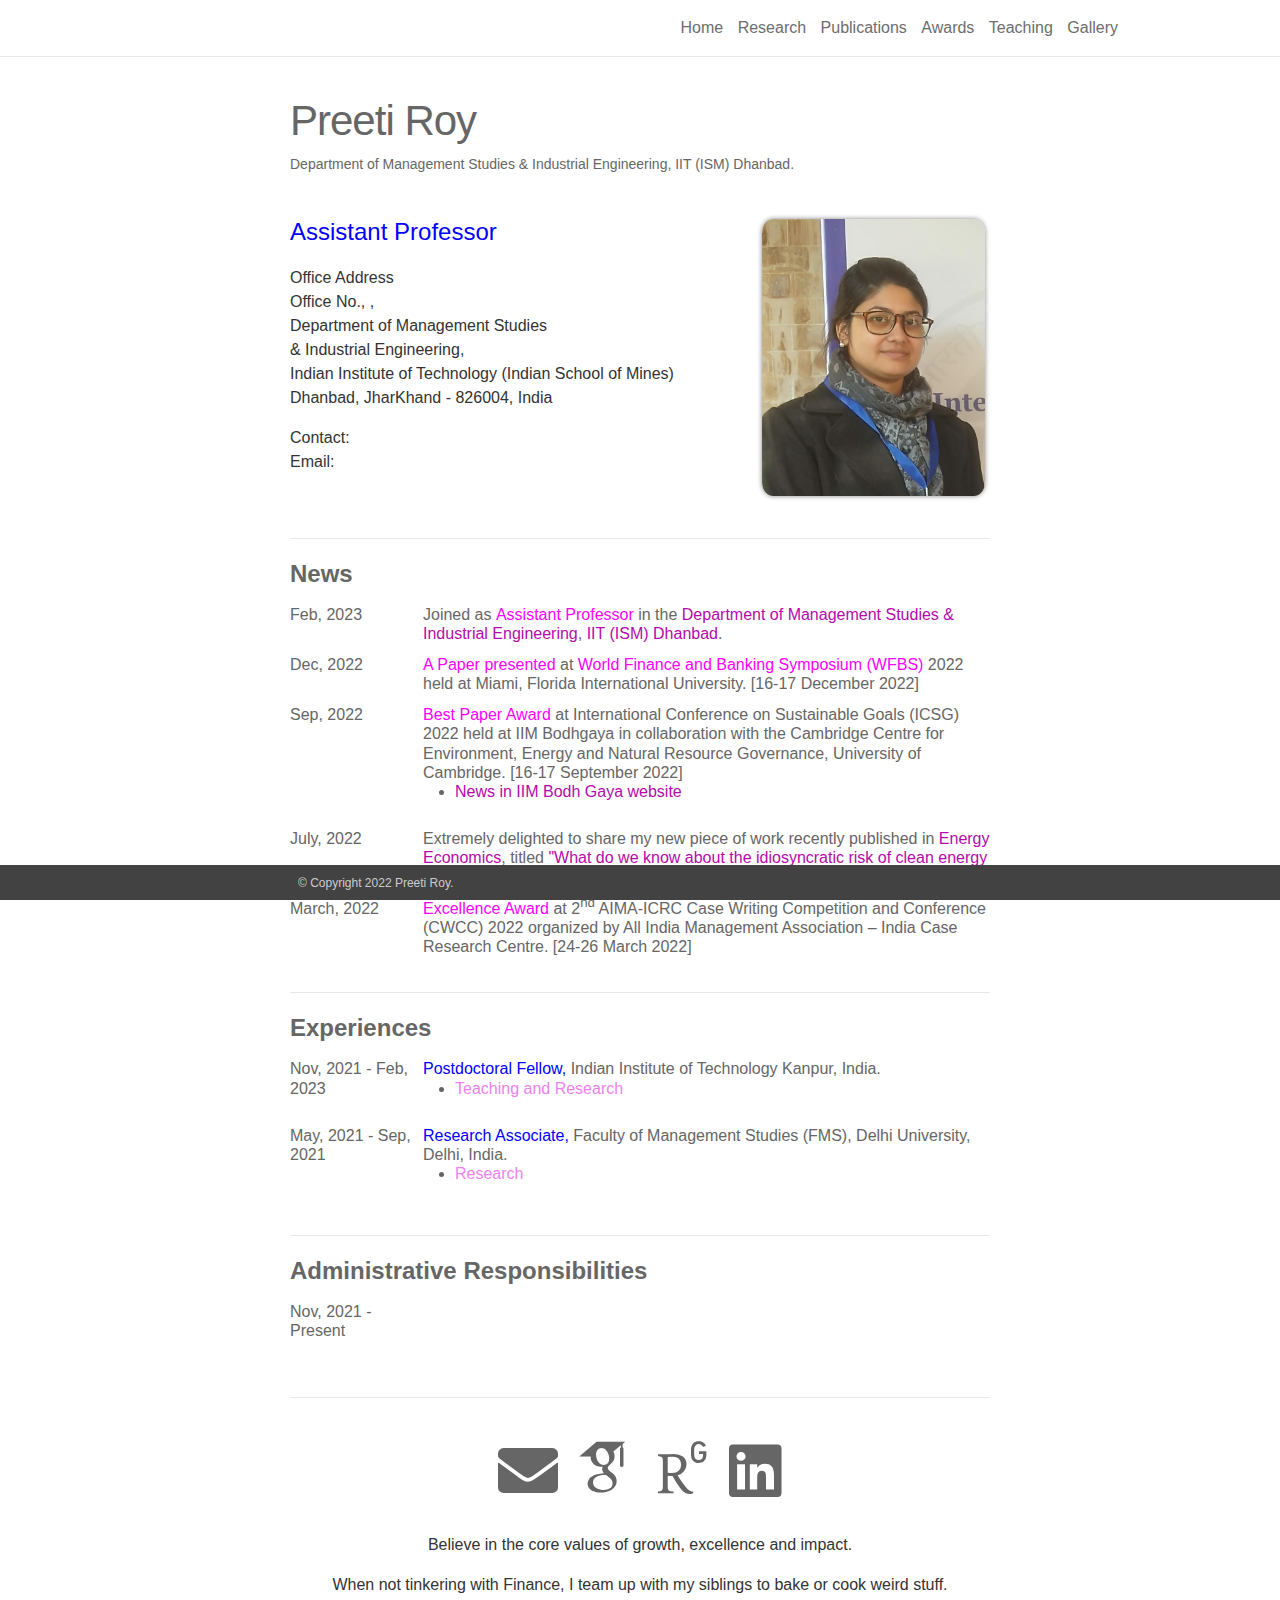
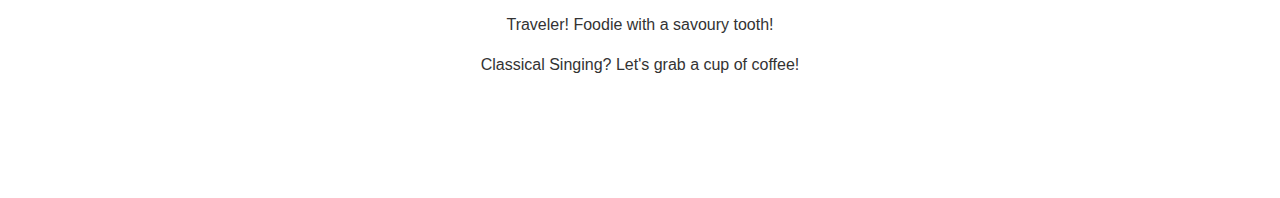
==== commit d8f82f7e: "Add files via upload" ====
--- a/index.html
+++ b/index.html
@@ -75,7 +75,7 @@
               Office No., ,</br>
               Department of Management Studies </br>
               & Industrial Engineering,</br>
-              Indian Institute of Technology Dhanbad</br>
+              Indian Institute of Technology (Indian School of Mines)</br>
               Dhanbad, JharKhand - 826004, India</font></br>
 
 
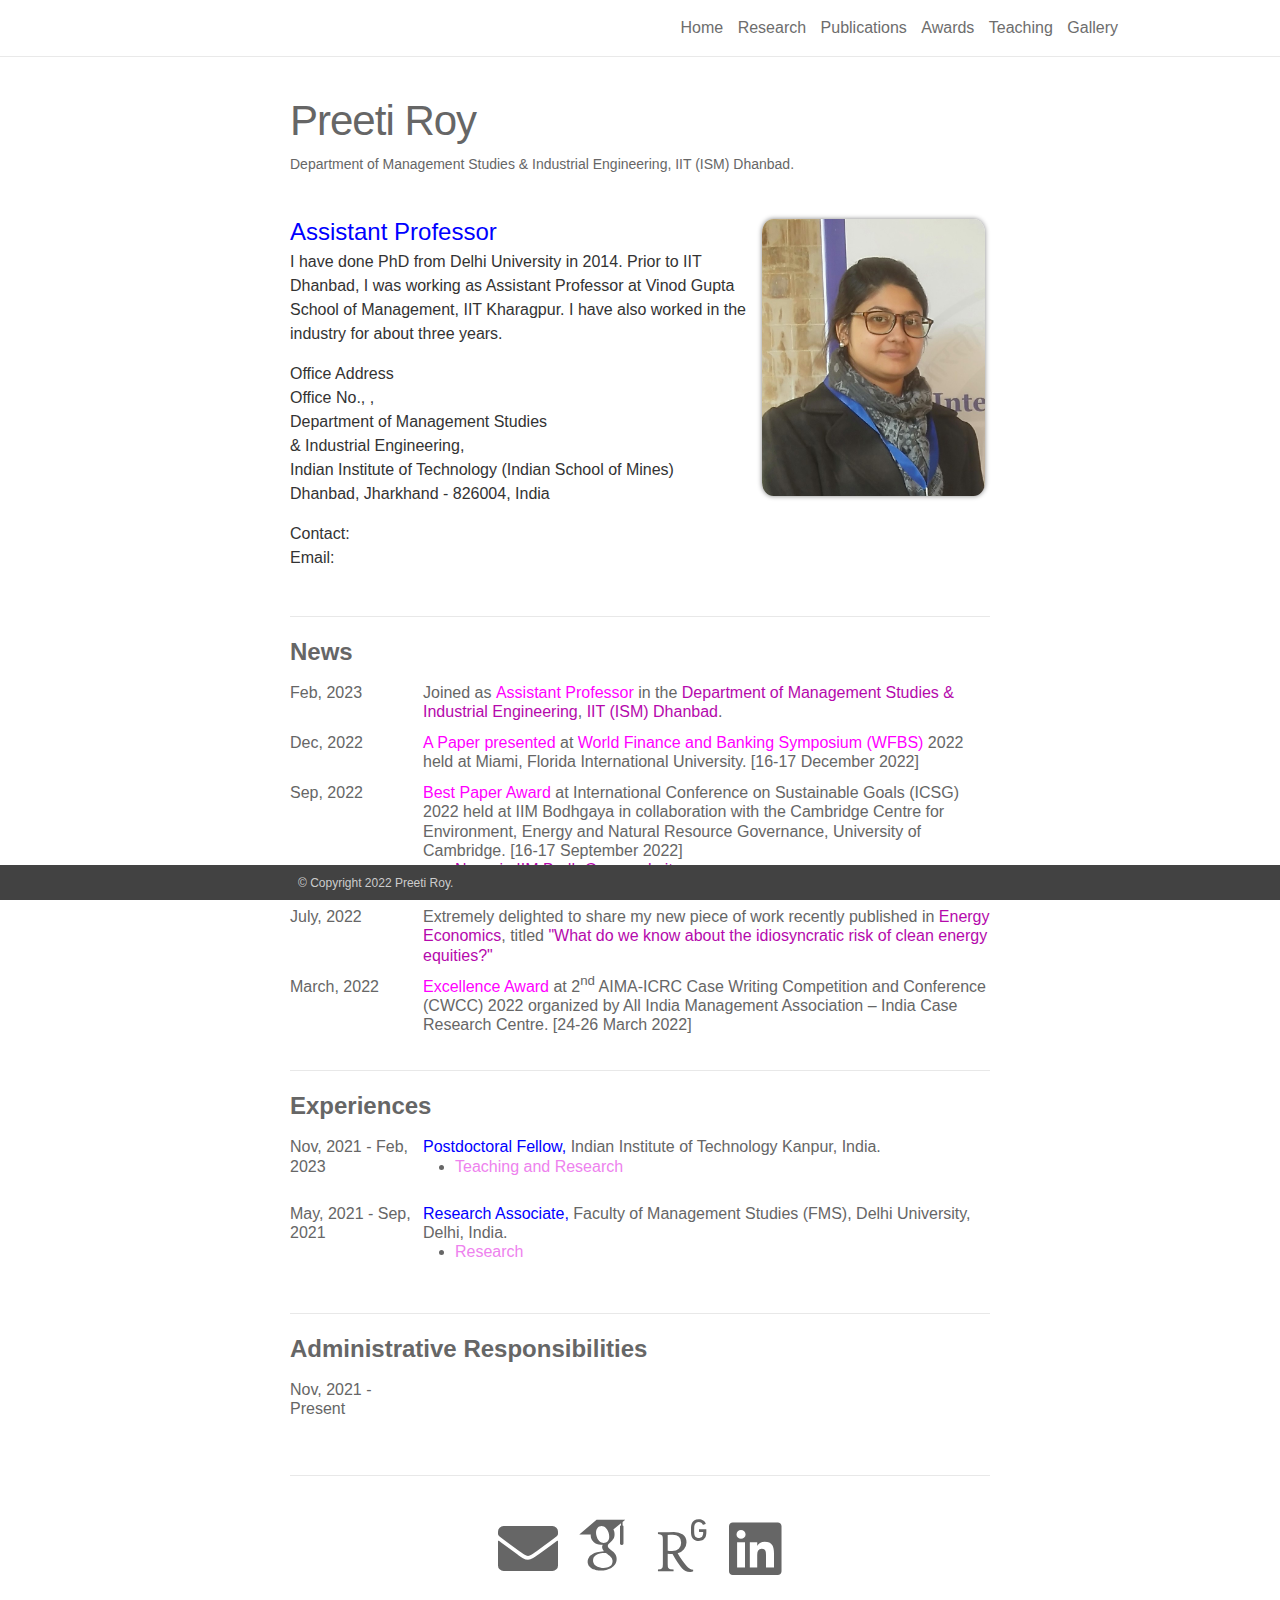
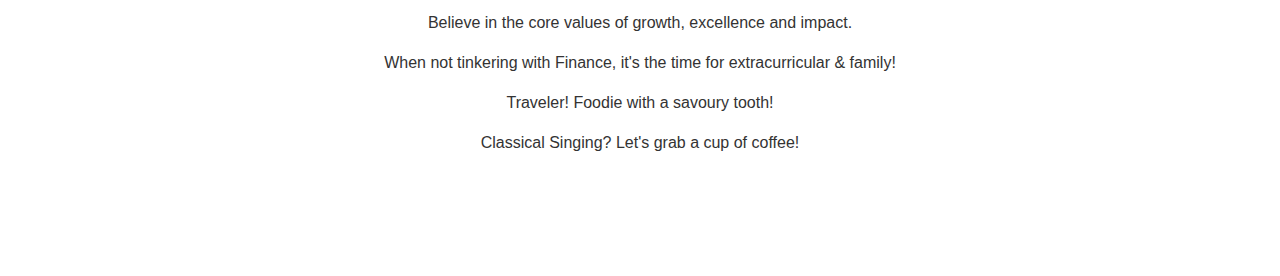
==== commit cf00adbd: "Add files via upload" ====
--- a/index.html
+++ b/index.html
@@ -50,7 +50,9 @@
       <div class="post">
         <header class="post-header">
           <h1 class="post-title"><strong>Preeti</strong> Roy</h1>
-          <h5 class="post-description"><a href="https://www.iitism.ac.in/index.php/Departments/dept_ms"> Department of Management Studies & Industrial Engineering</a>, <a href="https://www.iitism.ac.in/iitismnew/">IIT (ISM) Dhanbad</a>.</h5>
+          <h5 class="post-description"><a href="https://www.iitism.ac.in/index.php/Departments/dept_ms"> Department of
+              Management Studies & Industrial Engineering</a>, <a href="https://www.iitism.ac.in/iitismnew/">IIT (ISM)
+              Dhanbad</a>.</h5>
         </header>
         <article class="post-content <strong>Preeti</strong> Roy clearfix">
           <div class="profile col one right">
@@ -67,16 +69,20 @@
           </div>
           <div id="detail">
             <!-- 1st paragraph: Details-->
+            <font size="5">
+              <font color="blue">Assistant Professor</br></font>
+            </font>
             <p>
-              <font size="5">
-                <font color="blue">Assistant Professor</br></font>
-              </font>
+            I have done PhD from Delhi University in 2014. Prior to IIT Dhanbad, I was working as
+              Assistant Professor at Vinod Gupta School of Management, IIT Kharagpur. I have also worked in the industry
+              for about three years.
+              
             <p><strong>Office Address</strong><br />
               Office No., ,</br>
               Department of Management Studies </br>
               & Industrial Engineering,</br>
               Indian Institute of Technology (Indian School of Mines)</br>
-              Dhanbad, JharKhand - 826004, India</font></br>
+              Dhanbad, Jharkhand - 826004, India</font></br>
 
 
             </p>
@@ -98,8 +104,11 @@
               <td class="date">Feb, 2023</td>
               <td class="announcement">
                 <font size="3">
-                Joined as
-                </font> <font color="magenta">Assistant Professor</font> in the <a href="https://www.iitism.ac.in/index.php/Departments/dept_ms"> Department of Management Studies & Industrial Engineering</a>, <a href="https://www.iitism.ac.in/iitismnew/">IIT (ISM) Dhanbad</a>.
+                  Joined as
+                </font>
+                <font color="magenta">Assistant Professor</font> in the <a
+                  href="https://www.iitism.ac.in/index.php/Departments/dept_ms"> Department of Management Studies &
+                  Industrial Engineering</a>, <a href="https://www.iitism.ac.in/iitismnew/">IIT (ISM) Dhanbad</a>.
               </td>
             </tr>
 
@@ -108,7 +117,8 @@
               <td class="announcement">
                 <font size="3">
                   <font color="magenta">A Paper presented</font>
-                </font> at <font color="magenta">World Finance and Banking Symposium (WFBS)</font> 2022 held at Miami, Florida International University.
+                </font> at <font color="magenta">World Finance and Banking Symposium (WFBS)</font> 2022 held at Miami,
+                Florida International University.
                 [16-17 December 2022]
               </td>
             </tr>
@@ -210,18 +220,19 @@
         <div class="social">
           <span class="contacticon center">
             <a href="mailto:"><i class="fas fa-envelope"></i></a>
-            <a href="https://scholar.google.com/citations?hl=en&user=SEpYePgAAAAJ&view_op=list_works&cituft=2&cituft=3&email_for_op=preeti160694%40gmail.com&gmla=[base64]" target="_blank" title="Google Scholar"><i
-                class="ai ai-google-scholar"></i></a>
+            <a href="https://scholar.google.com/citations?hl=en&user=SEpYePgAAAAJ&view_op=list_works&cituft=2&cituft=3&email_for_op=preeti160694%40gmail.com&gmla=[base64]"
+              target="_blank" title="Google Scholar"><i class="ai ai-google-scholar"></i></a>
             <a href="https://www.researchgate.net/profile/Preeti-Roy-2" target="_blank" title="ResearchGate"><i
                 class="ai ai-researchgate"></i></a>
-            <a href="https://www.linkedin.com/in/preeti-roy-464168100/" target="_blank" title="linkedin"><i class="fab fa-linkedin"></i></a>
+            <a href="https://www.linkedin.com/in/preeti-roy-464168100/" target="_blank" title="linkedin"><i
+                class="fab fa-linkedin"></i></a>
 
 
 
           </span>
           <div class="col four caption">
             <p>Believe in the core values of growth, excellence and impact.</p>
-            <p>When not tinkering with Finance, I team up with my siblings to bake or cook weird stuff.</p>
+            <p>When not tinkering with Finance, it's the time for extracurricular & family!</p>
             <p>Traveler! Foodie with a savoury tooth!</p>
             <p>Classical Singing? Let's grab a cup of coffee!</p>
           </div>
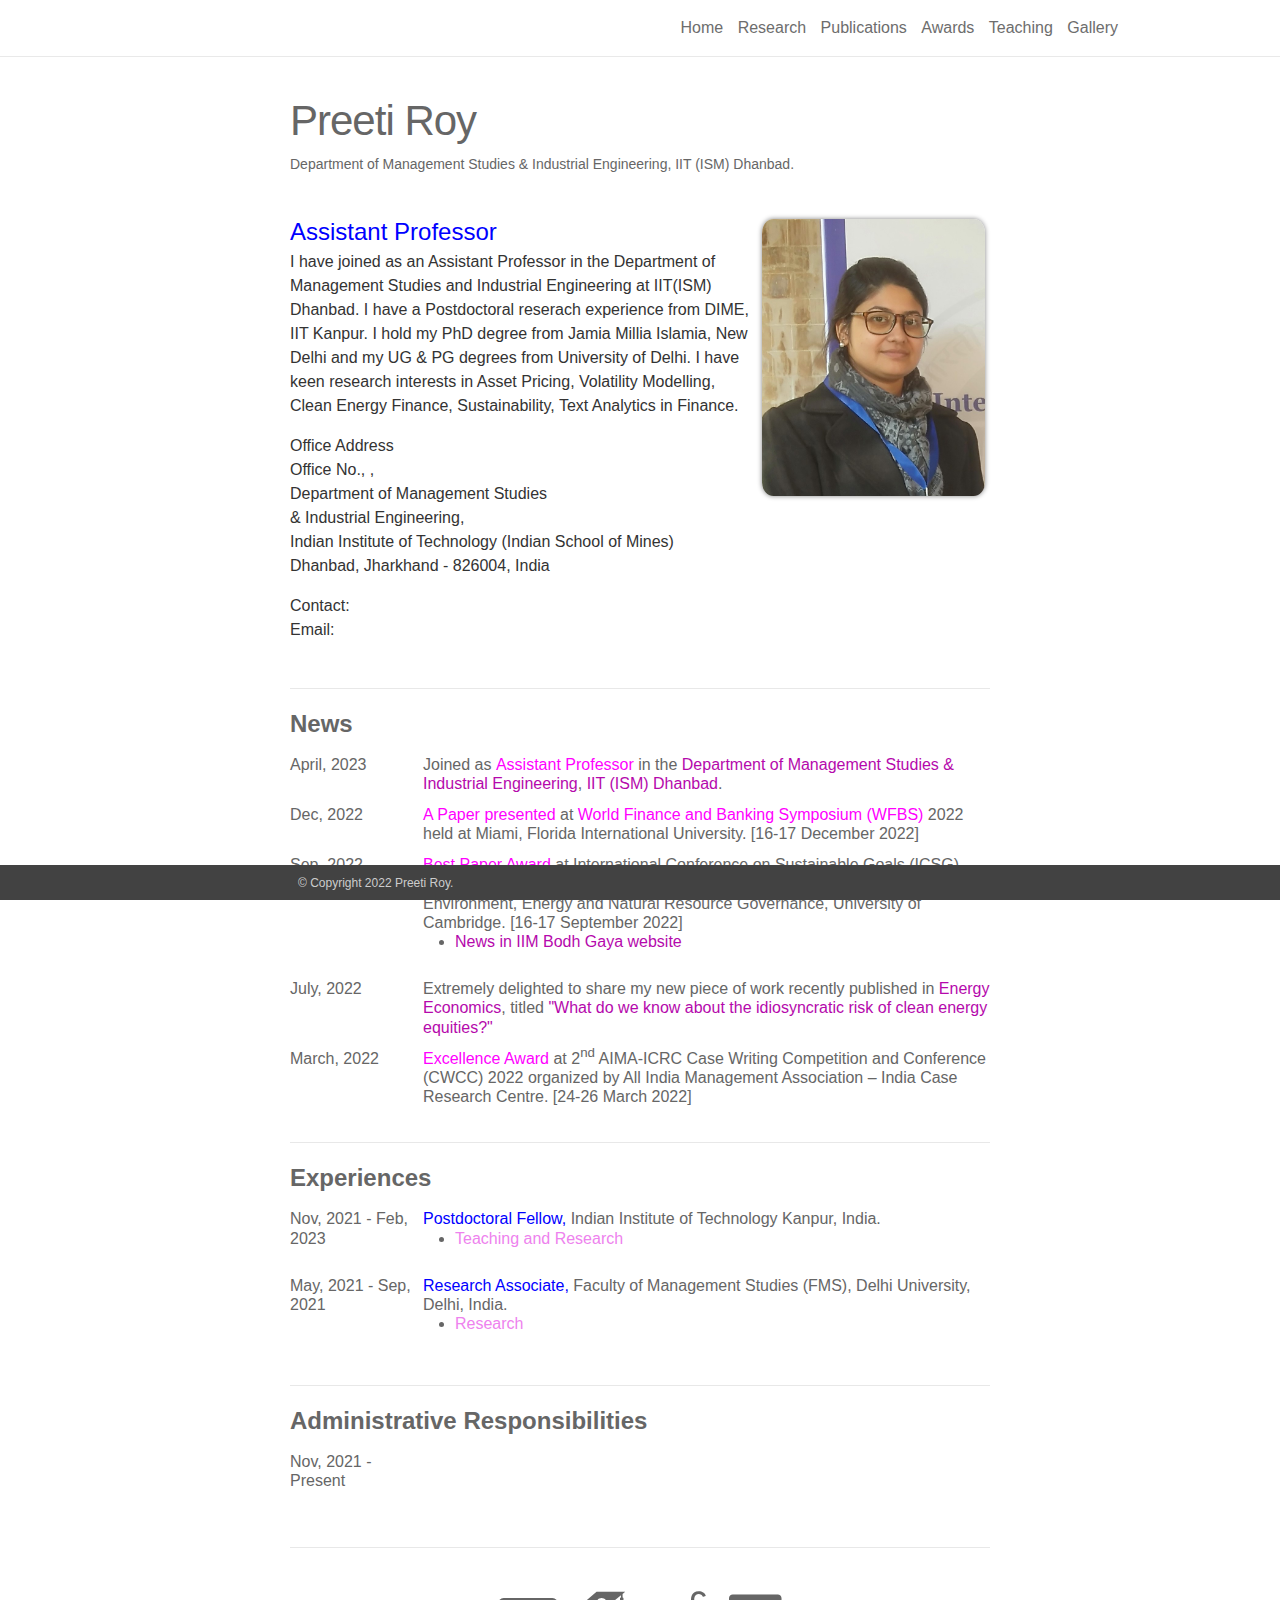
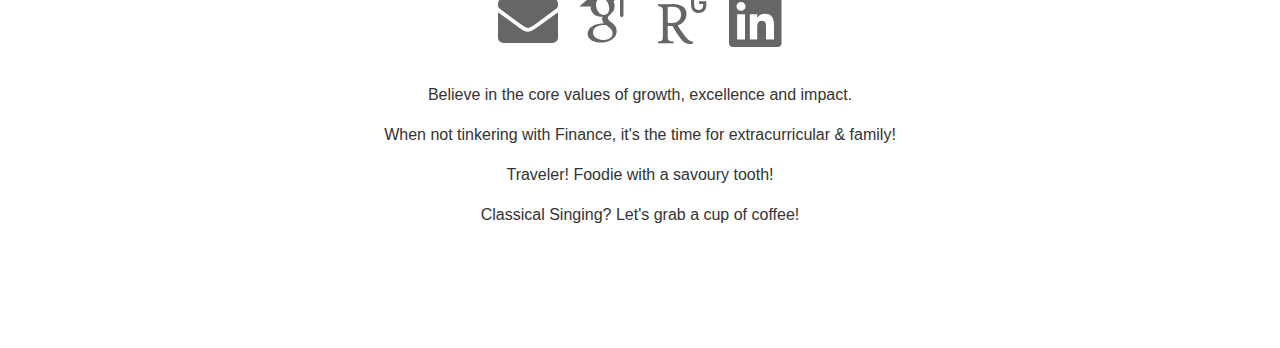
==== commit 43e75ec1: "Add files via upload" ====
--- a/index.html
+++ b/index.html
@@ -73,9 +73,10 @@
               <font color="blue">Assistant Professor</br></font>
             </font>
             <p>
-            I have done PhD from Delhi University in 2014. Prior to IIT Dhanbad, I was working as
-              Assistant Professor at Vinod Gupta School of Management, IIT Kharagpur. I have also worked in the industry
-              for about three years.
+            I have joined as an Assistant Professor in the Department of Management Studies and Industrial Engineering at IIT(ISM) Dhanbad.
+            I have a Postdoctoral reserach experience from DIME, IIT Kanpur. I hold my PhD degree from Jamia Millia Islamia, New Delhi and my UG & PG degrees from University of Delhi.
+            I have keen research interests in Asset Pricing, Volatility Modelling, Clean Energy Finance, Sustainability, Text Analytics in Finance. 
+            
               
             <p><strong>Office Address</strong><br />
               Office No., ,</br>
@@ -101,7 +102,7 @@
           <h2>News</h2>
           <table>
             <tr>
-              <td class="date">Feb, 2023</td>
+              <td class="date">April, 2023</td>
               <td class="announcement">
                 <font size="3">
                   Joined as
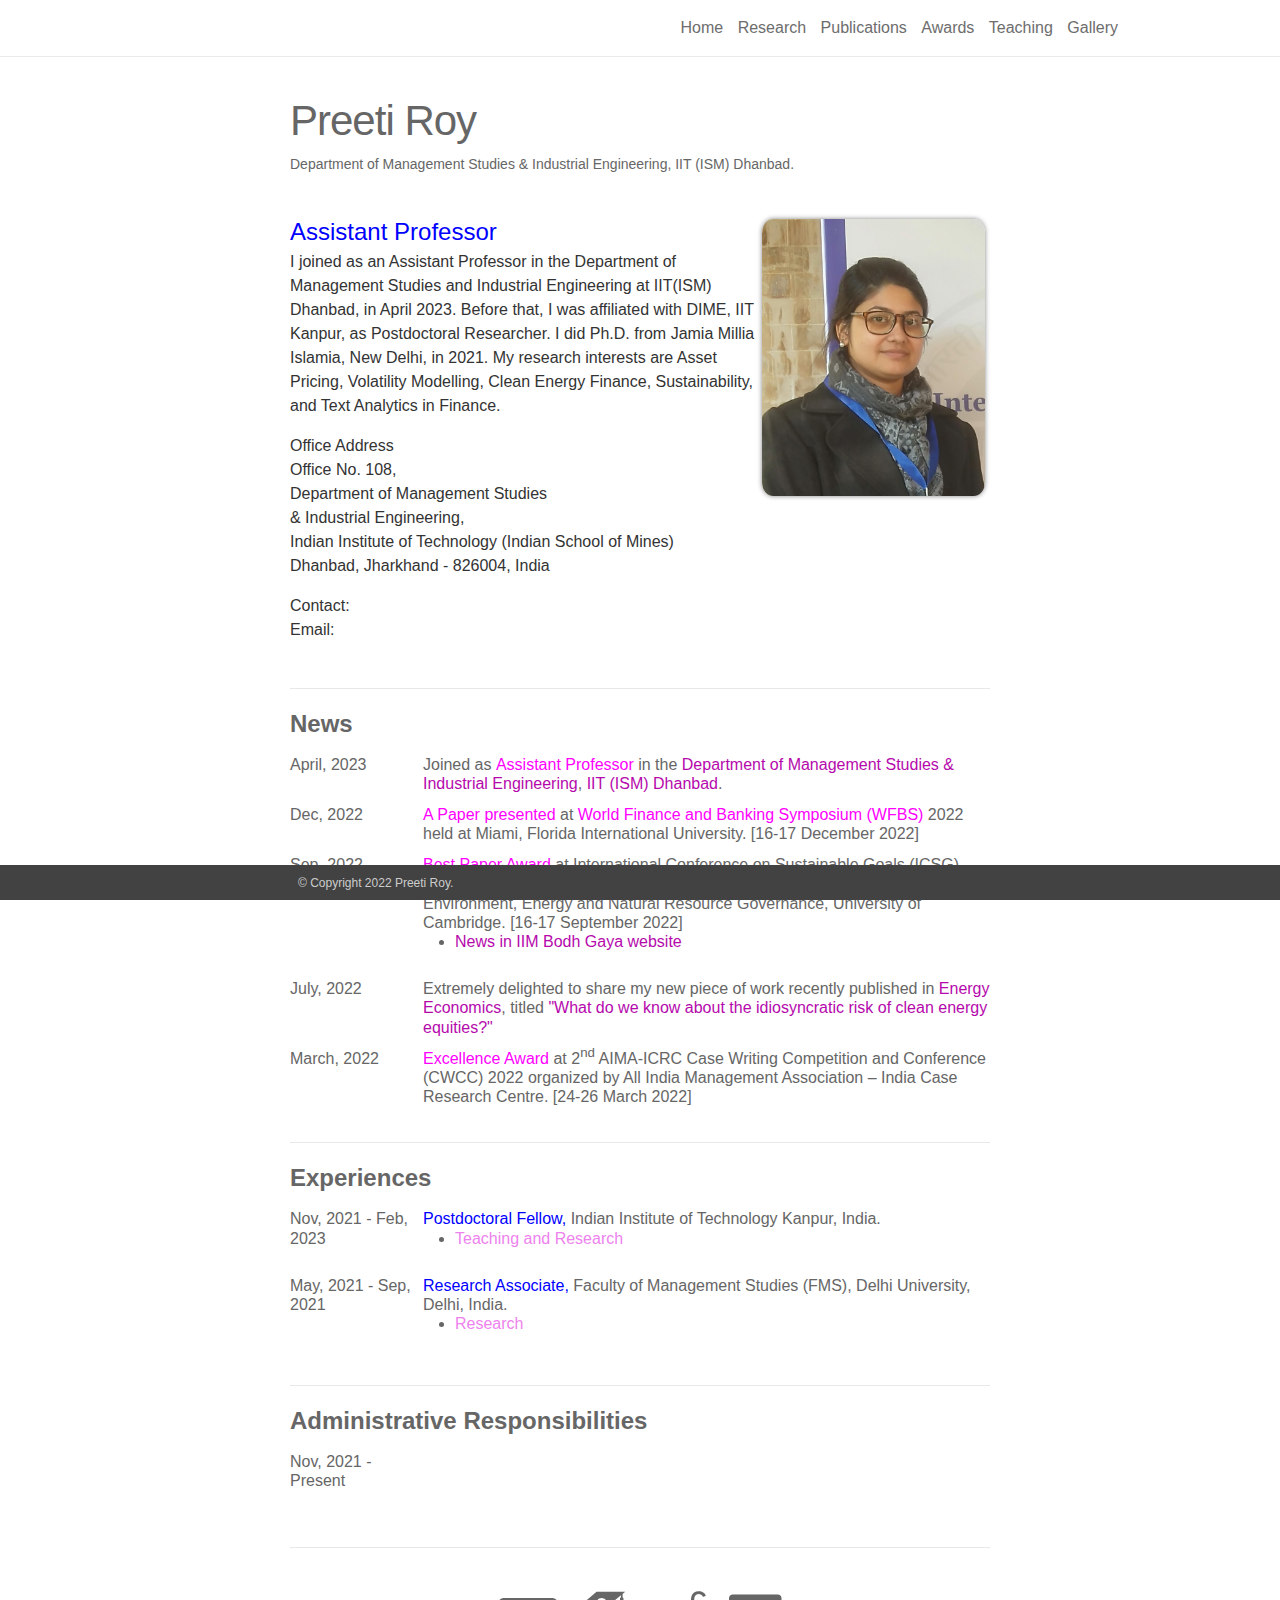
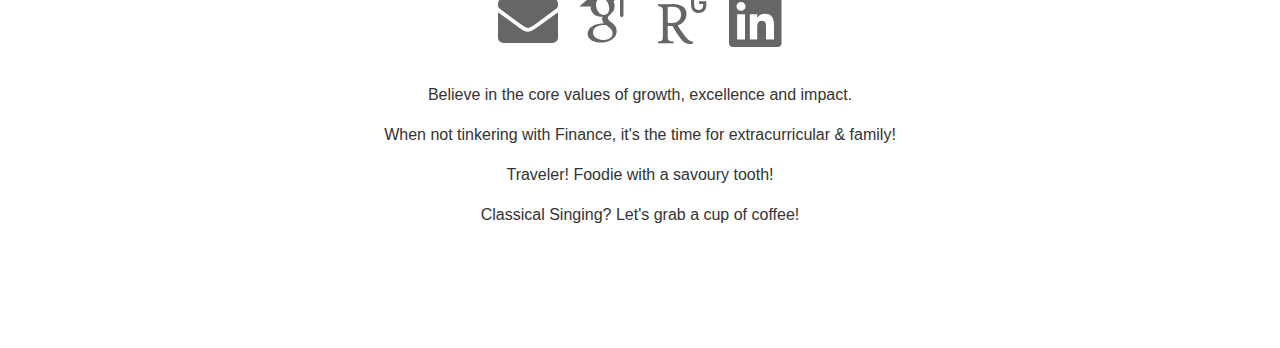
==== commit f7052096: "Update index.html" ====
--- a/index.html
+++ b/index.html
@@ -73,13 +73,13 @@
               <font color="blue">Assistant Professor</br></font>
             </font>
             <p>
-            I have joined as an Assistant Professor in the Department of Management Studies and Industrial Engineering at IIT(ISM) Dhanbad.
-            I have a Postdoctoral reserach experience from DIME, IIT Kanpur. I hold my PhD degree from Jamia Millia Islamia, New Delhi and my UG & PG degrees from University of Delhi.
-            I have keen research interests in Asset Pricing, Volatility Modelling, Clean Energy Finance, Sustainability, Text Analytics in Finance. 
+            I joined as an Assistant Professor in the Department of Management Studies and Industrial Engineering at IIT(ISM) Dhanbad, in April 2023.
+            Before that, I was affiliated with DIME, IIT Kanpur, as Postdoctoral Researcher. I did Ph.D. from Jamia Millia Islamia, New Delhi, in 2021.
+            My research interests are Asset Pricing, Volatility Modelling, Clean Energy Finance, Sustainability, and Text Analytics in Finance. 
             
               
             <p><strong>Office Address</strong><br />
-              Office No., ,</br>
+              Office No. 108,</br>
               Department of Management Studies </br>
               & Industrial Engineering,</br>
               Indian Institute of Technology (Indian School of Mines)</br>
@@ -275,4 +275,4 @@
   </script>
 </body>
 
-</html>+</html>
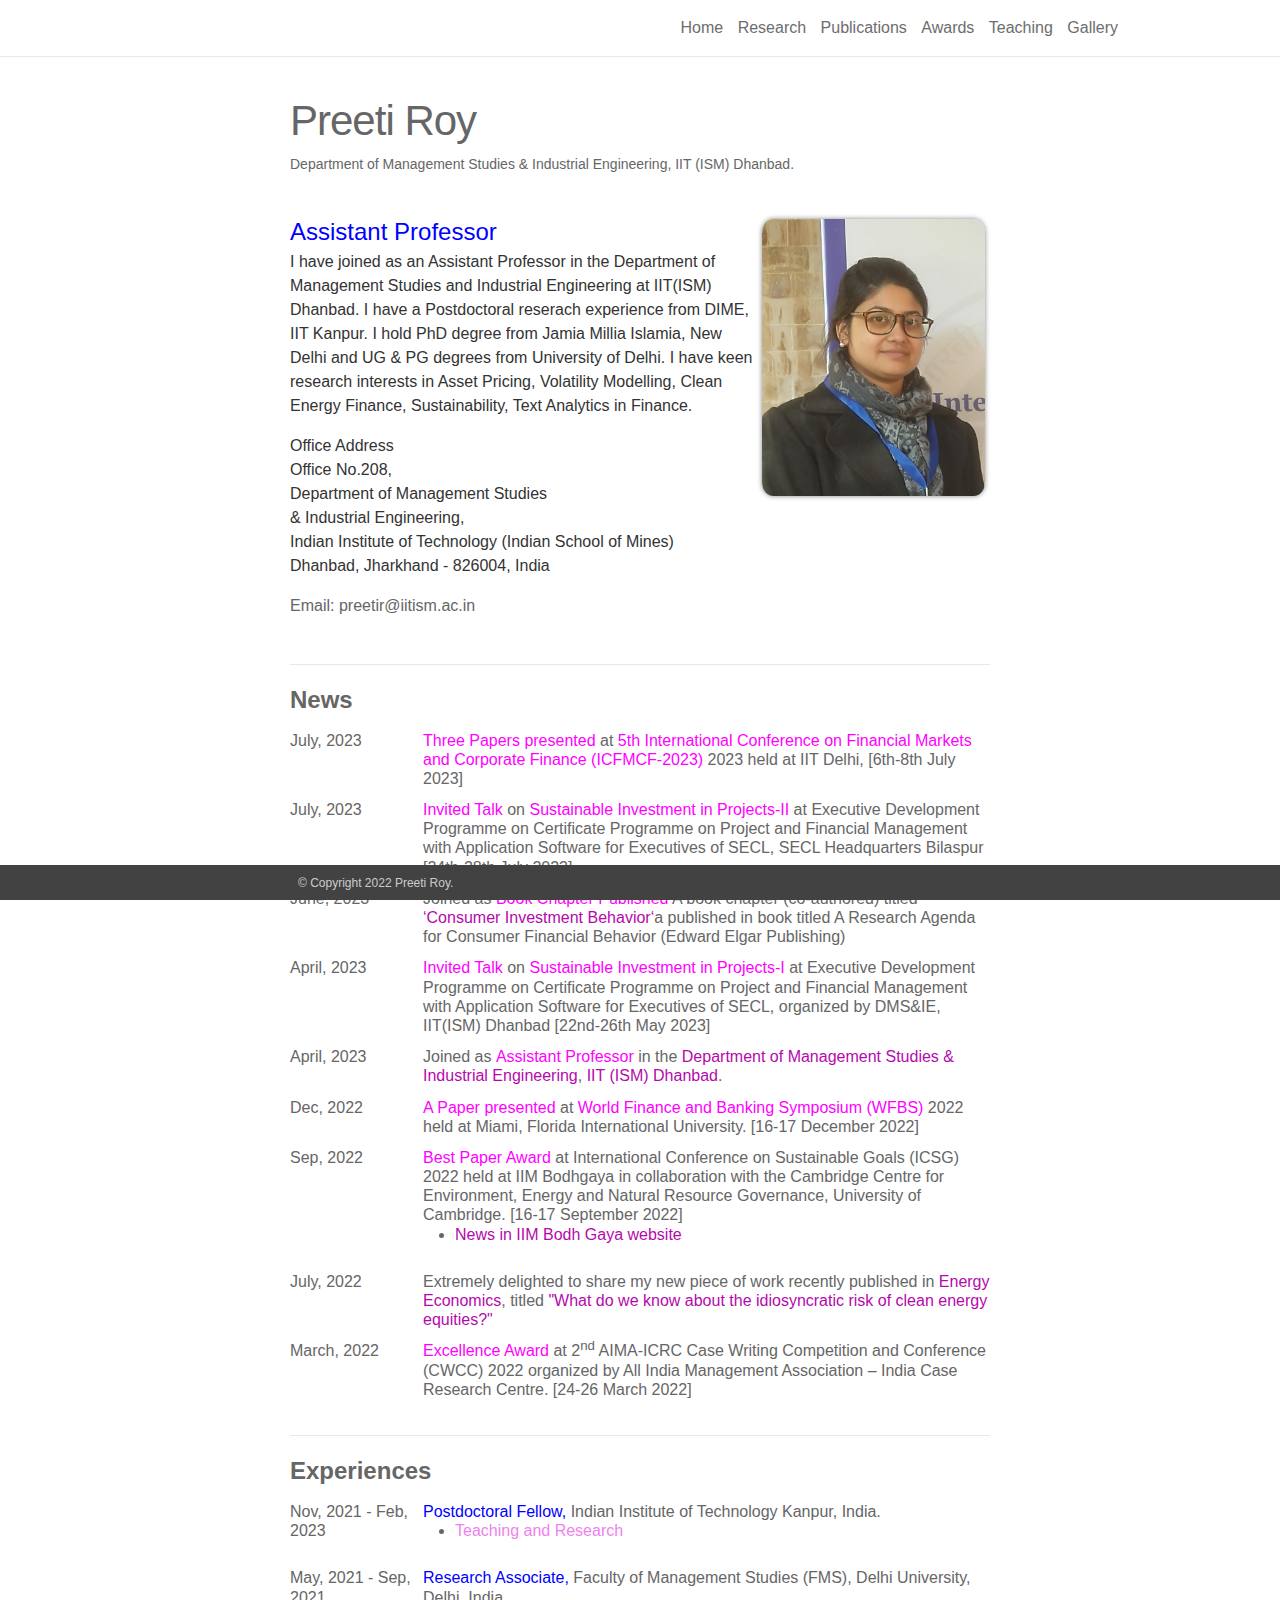
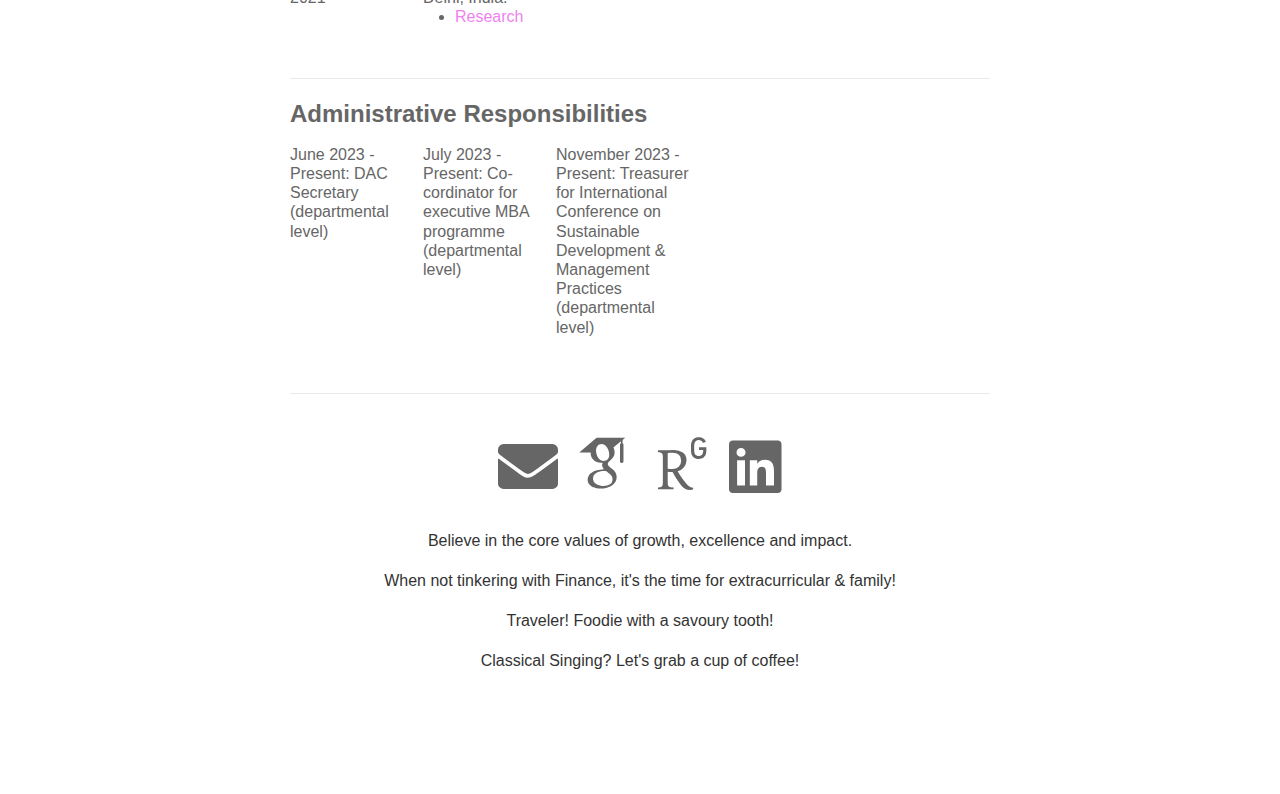
==== commit 950c1492: "Add files via upload" ====
--- a/index.html
+++ b/index.html
@@ -73,13 +73,13 @@
               <font color="blue">Assistant Professor</br></font>
             </font>
             <p>
-            I joined as an Assistant Professor in the Department of Management Studies and Industrial Engineering at IIT(ISM) Dhanbad, in April 2023.
-            Before that, I was affiliated with DIME, IIT Kanpur, as Postdoctoral Researcher. I did Ph.D. from Jamia Millia Islamia, New Delhi, in 2021.
-            My research interests are Asset Pricing, Volatility Modelling, Clean Energy Finance, Sustainability, and Text Analytics in Finance. 
+            I have joined as an Assistant Professor in the Department of Management Studies and Industrial Engineering at IIT(ISM) Dhanbad.
+            I have a Postdoctoral reserach experience from DIME, IIT Kanpur. I hold PhD degree from Jamia Millia Islamia, New Delhi and UG & PG degrees from University of Delhi.
+            I have keen research interests in Asset Pricing, Volatility Modelling, Clean Energy Finance, Sustainability, Text Analytics in Finance. 
             
               
             <p><strong>Office Address</strong><br />
-              Office No. 108,</br>
+              Office No.208,</br>
               Department of Management Studies </br>
               & Industrial Engineering,</br>
               Indian Institute of Technology (Indian School of Mines)</br>
@@ -88,8 +88,8 @@
 
             </p>
             <!-- 2nd paragraph: Contact-->
-            <p><strong>Contact:</strong><br />
-              <strong>Email:</strong> <a href="mailto:"></a><br />
+            <!--<p><strong>Contact:</strong><br />-->
+              <strong>Email: </strong>preetir@iitism.ac.in <a href="mailto:"></a><br />
               <!--<strong>Phone:</strong> (internal) +91-512-679 (landline), (external) +91--->
             </p>
           </div>
@@ -101,6 +101,46 @@
         <div class="news">
           <h2>News</h2>
           <table>
+            <tr>
+              <td class="date">July, 2023</td>
+              <td class="announcement">
+                <font size="3">
+                  <font color="magenta">Three Papers presented</font>
+                </font> at <font color="magenta">5th International Conference on Financial
+                Markets and Corporate Finance (ICFMCF-2023)</font> 2023 held at IIT Delhi,
+                [6th-8th July 2023]
+              </td>
+            </tr>
+            <tr>
+              <td class="date">July, 2023</td>
+              <td class="announcement">
+                <font size="3">
+                  <font color="magenta">Invited Talk</font>
+                </font> on <font color="magenta">Sustainable Investment in Projects-II</font> at Executive Development Programme on Certificate
+                Programme on Project and Financial Management with Application Software for Executives of SECL, SECL Headquarters Bilaspur
+                [24th-28th July 2023]
+              </td>
+            </tr>
+                <tr>
+                  <td class="date">June, 2023</td>
+                  <td class="announcement">
+                    <font size="3">
+                      Joined as
+                    </font>
+                    <font color="magenta">Book Chapter Published</font> 
+                    A book chapter (co-authored) titled <a
+                    href="https://www.e-elgar.com/shop/gbp/a-research-agenda-for-consumer-financial-behavior-9781803922645.html">‘Consumer Investment Behavior‘</a>a published in book titled A Research Agenda for Consumer Financial Behavior (Edward Elgar Publishing)
+                    
+                  </td>
+                <tr>
+                    <td class="date">April, 2023</td>
+                    <td class="announcement">
+                      <font size="3">
+                        <font color="magenta">Invited Talk</font>
+                      </font> on <font color="magenta">Sustainable Investment in Projects-I</font> at Executive Development Programme on Certificate
+                      Programme on Project and Financial Management with Application Software for Executives of SECL, organized by DMS&IE, IIT(ISM) Dhanbad
+                      [22nd-26th May 2023]
+                    </td>
             <tr>
               <td class="date">April, 2023</td>
               <td class="announcement">
@@ -210,7 +250,9 @@
           <h2>Administrative Responsibilities</h2>
           <table>
             <tr>
-              <td class="date">Nov, 2021 - Present</td>
+              <td class="date">June 2023 - Present: DAC Secretary (departmental level) </td>
+              <td class="date">July 2023 - Present: Co-cordinator for executive MBA programme (departmental level) </td>
+              <td class="date">November 2023 - Present: Treasurer for International Conference on Sustainable Development & Management Practices (departmental level) </td>
               <td class="announcement">
 
               </td>
@@ -275,4 +317,4 @@
   </script>
 </body>
 
-</html>
+</html>